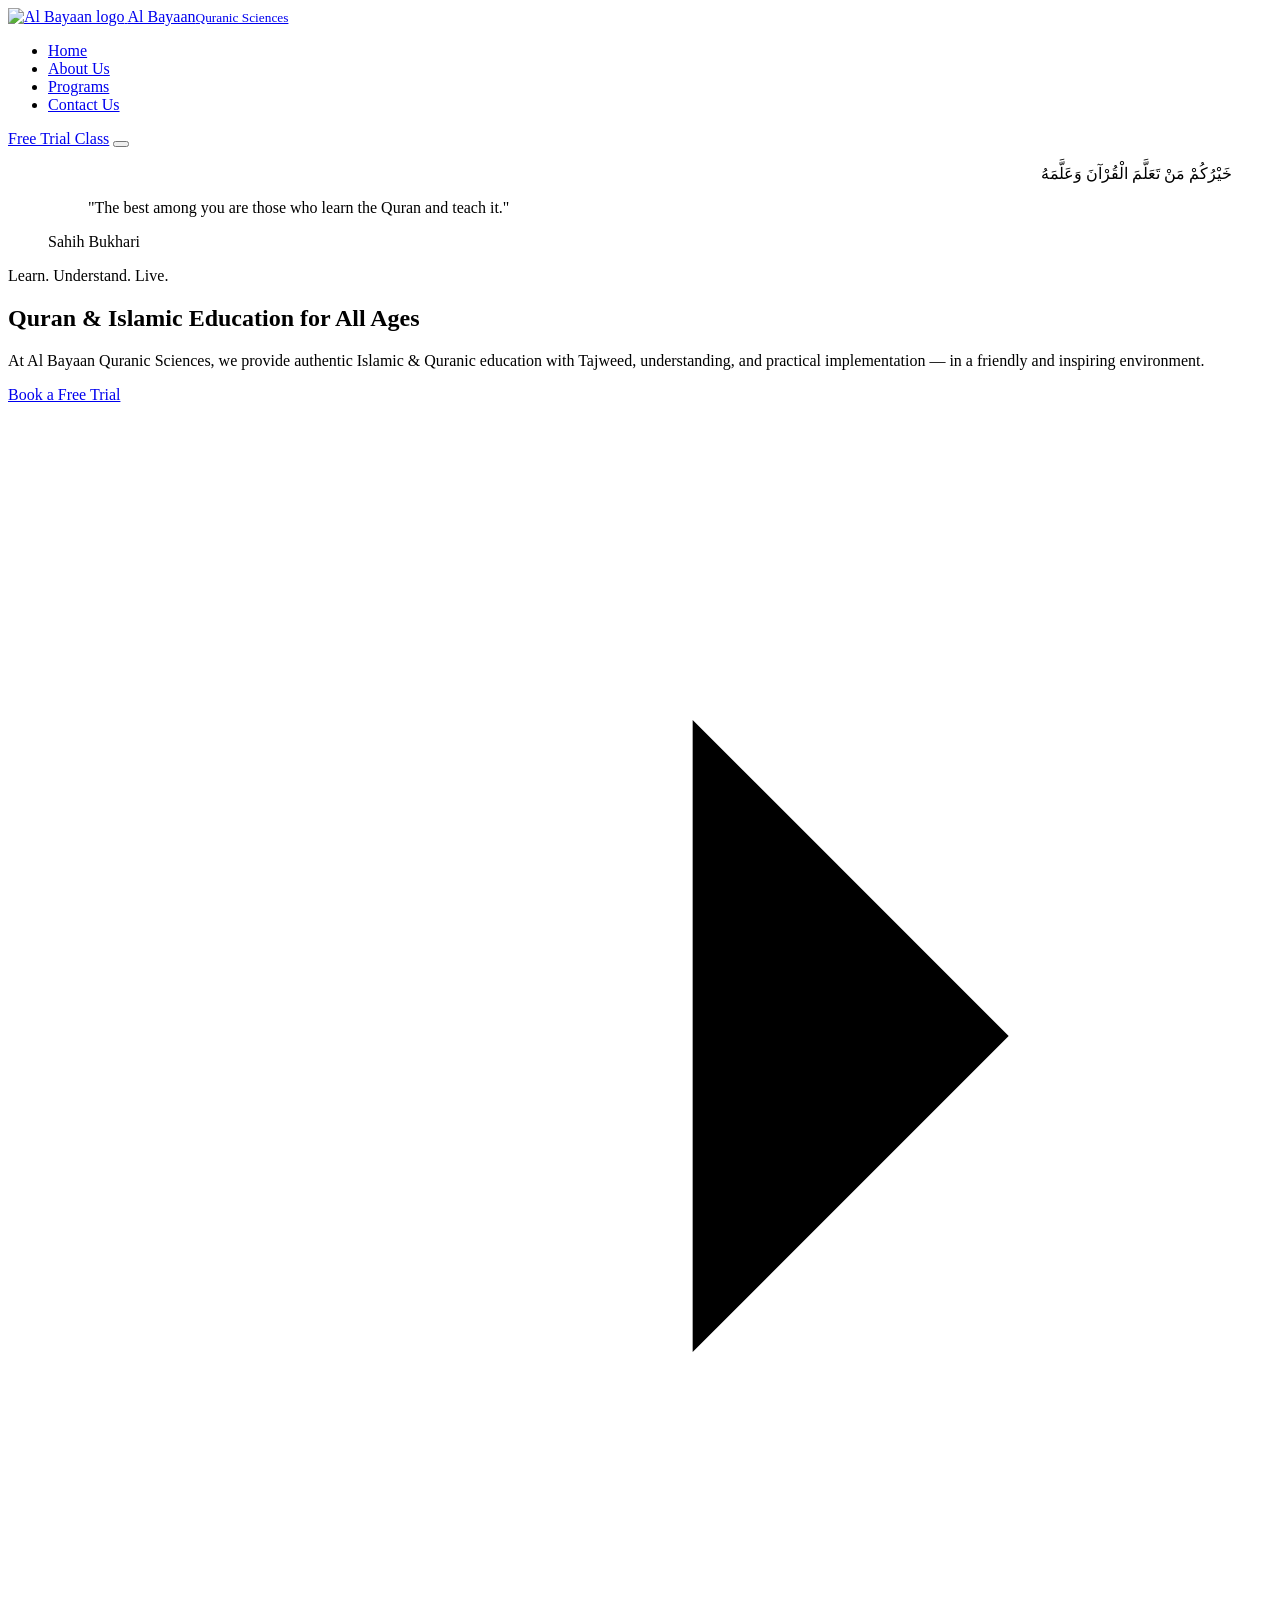
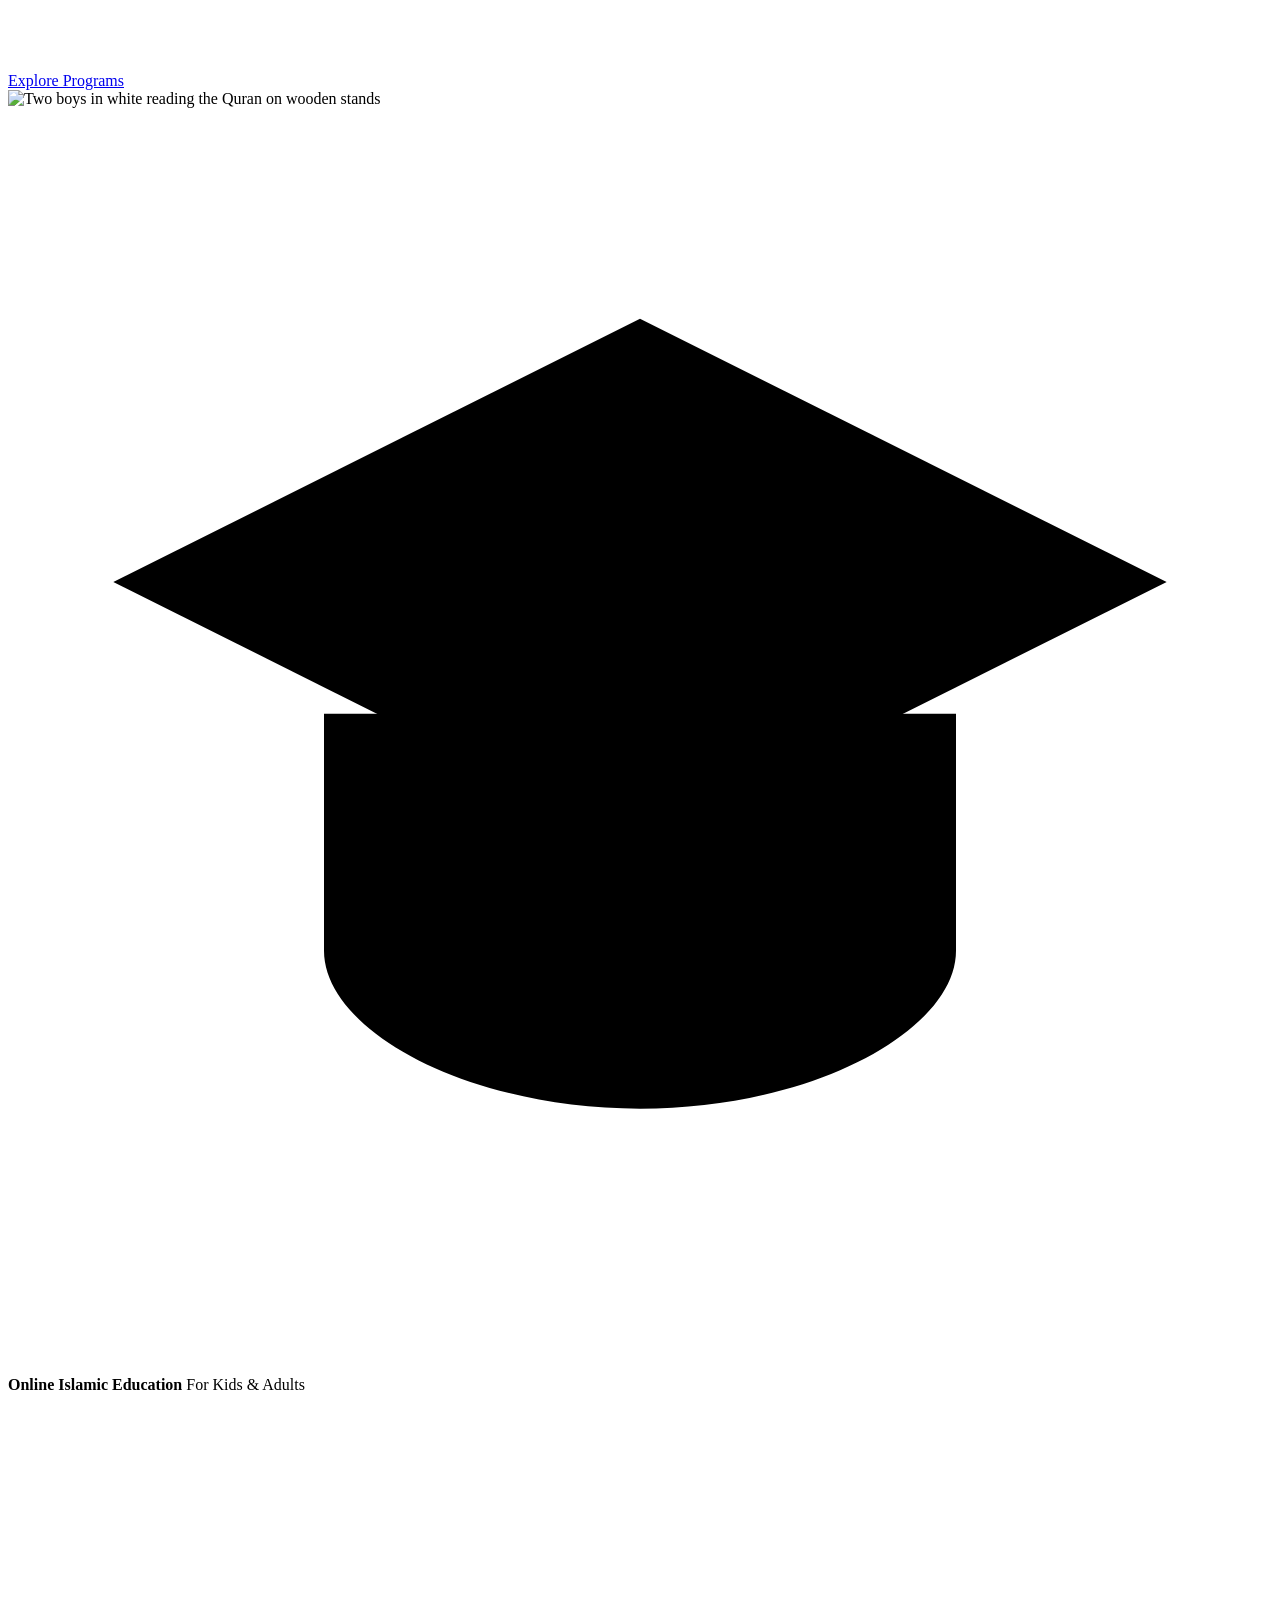
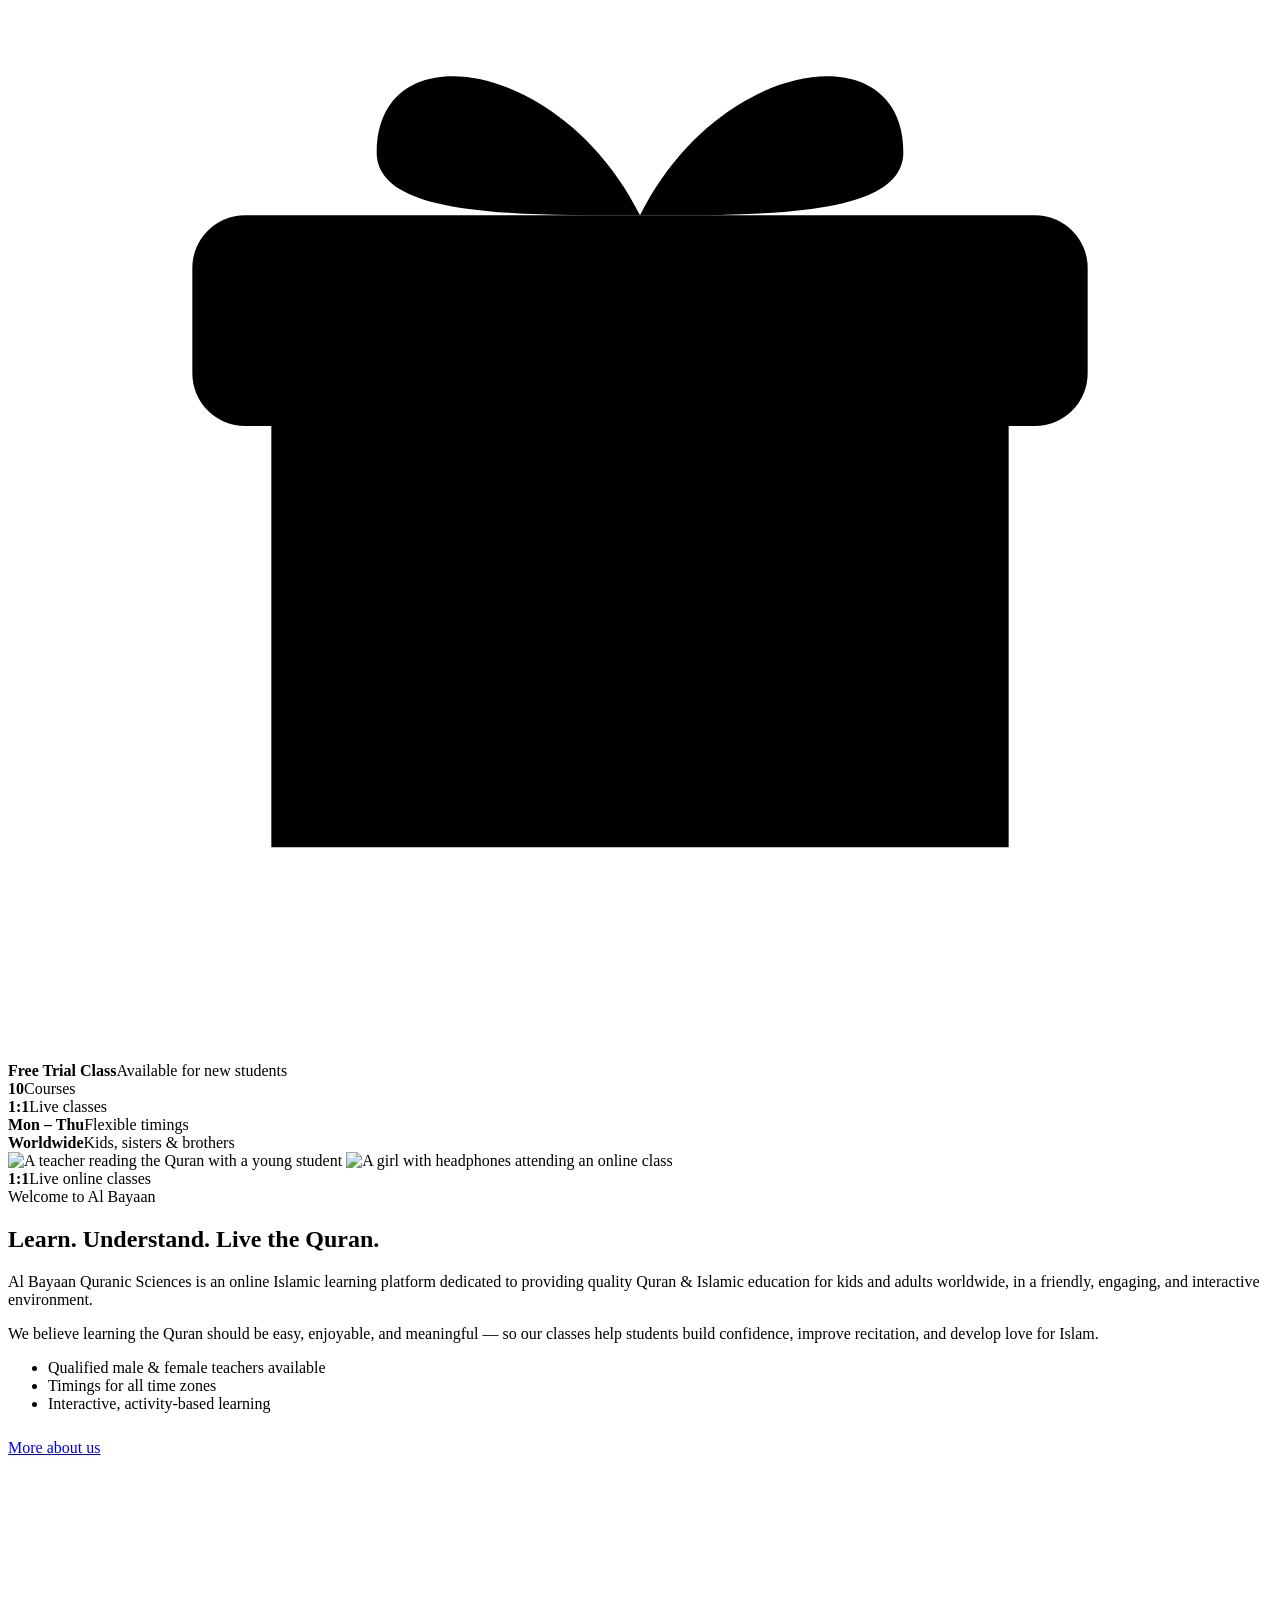
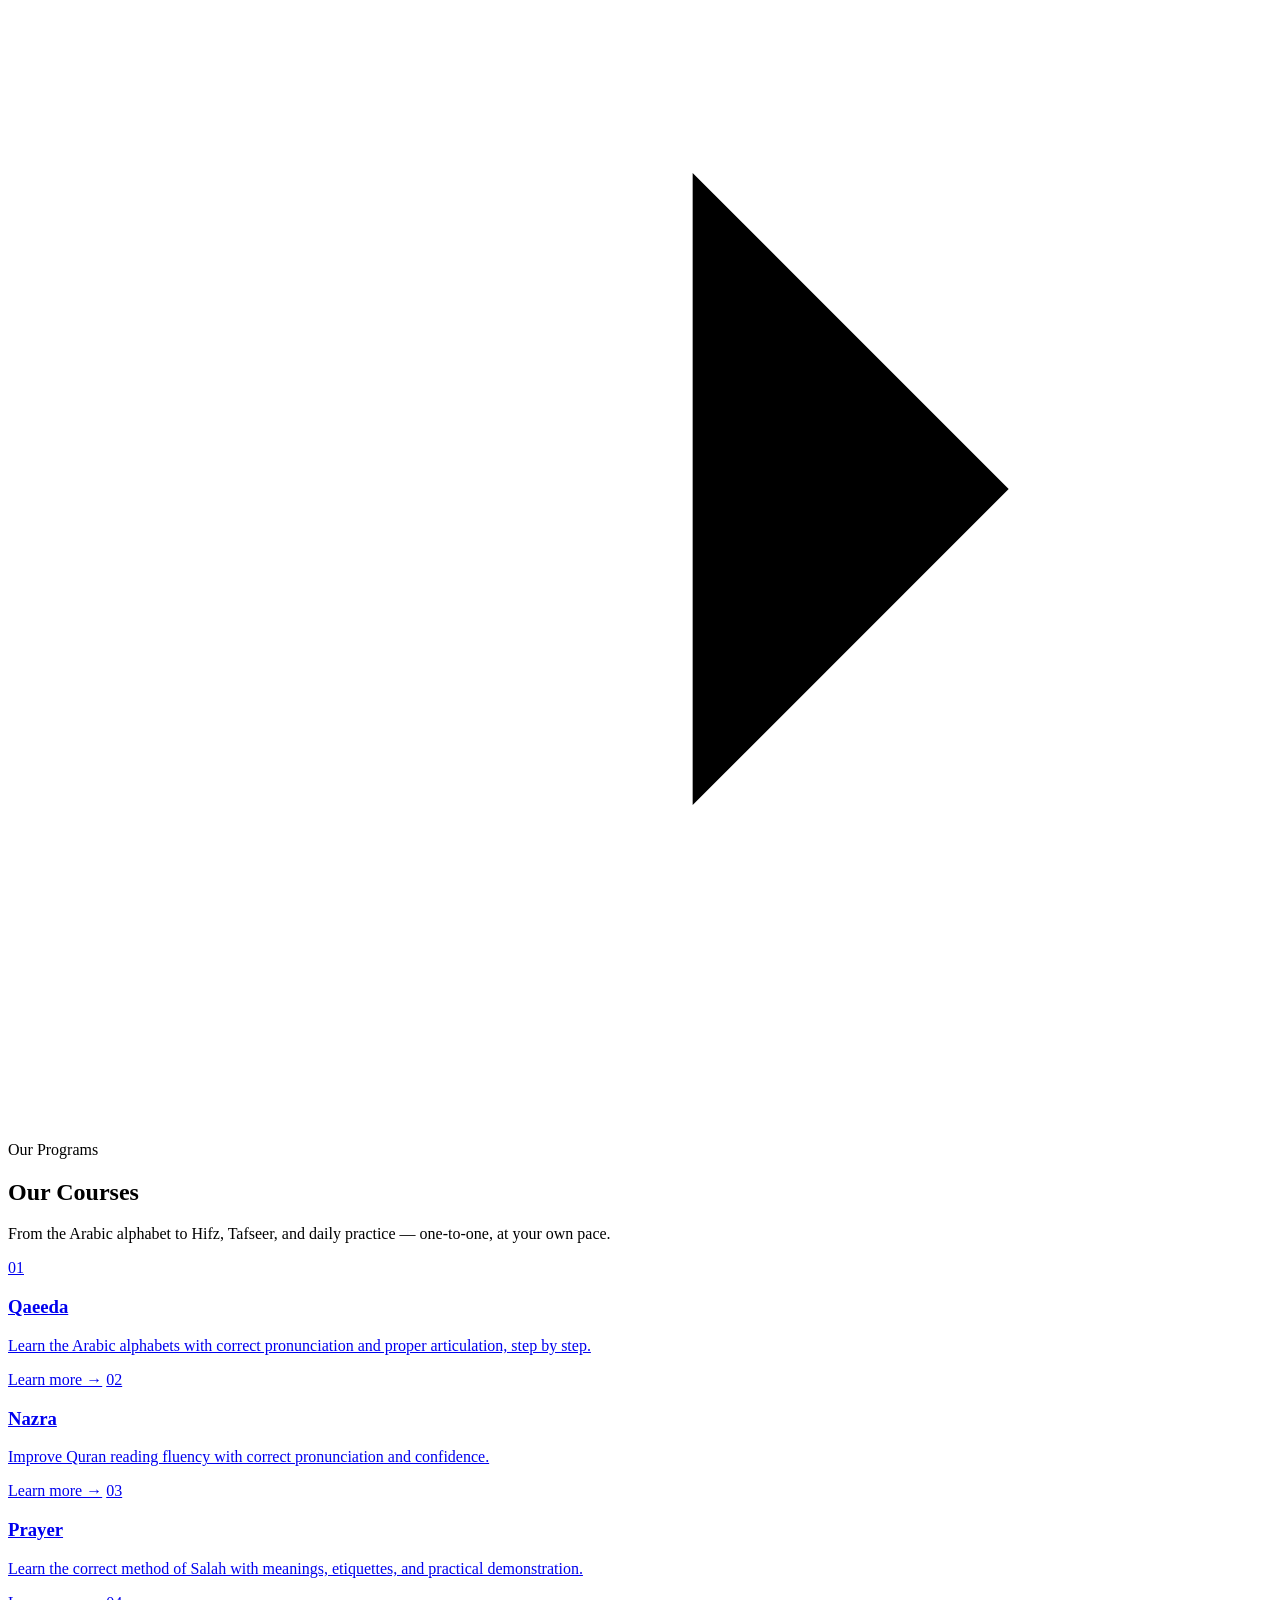
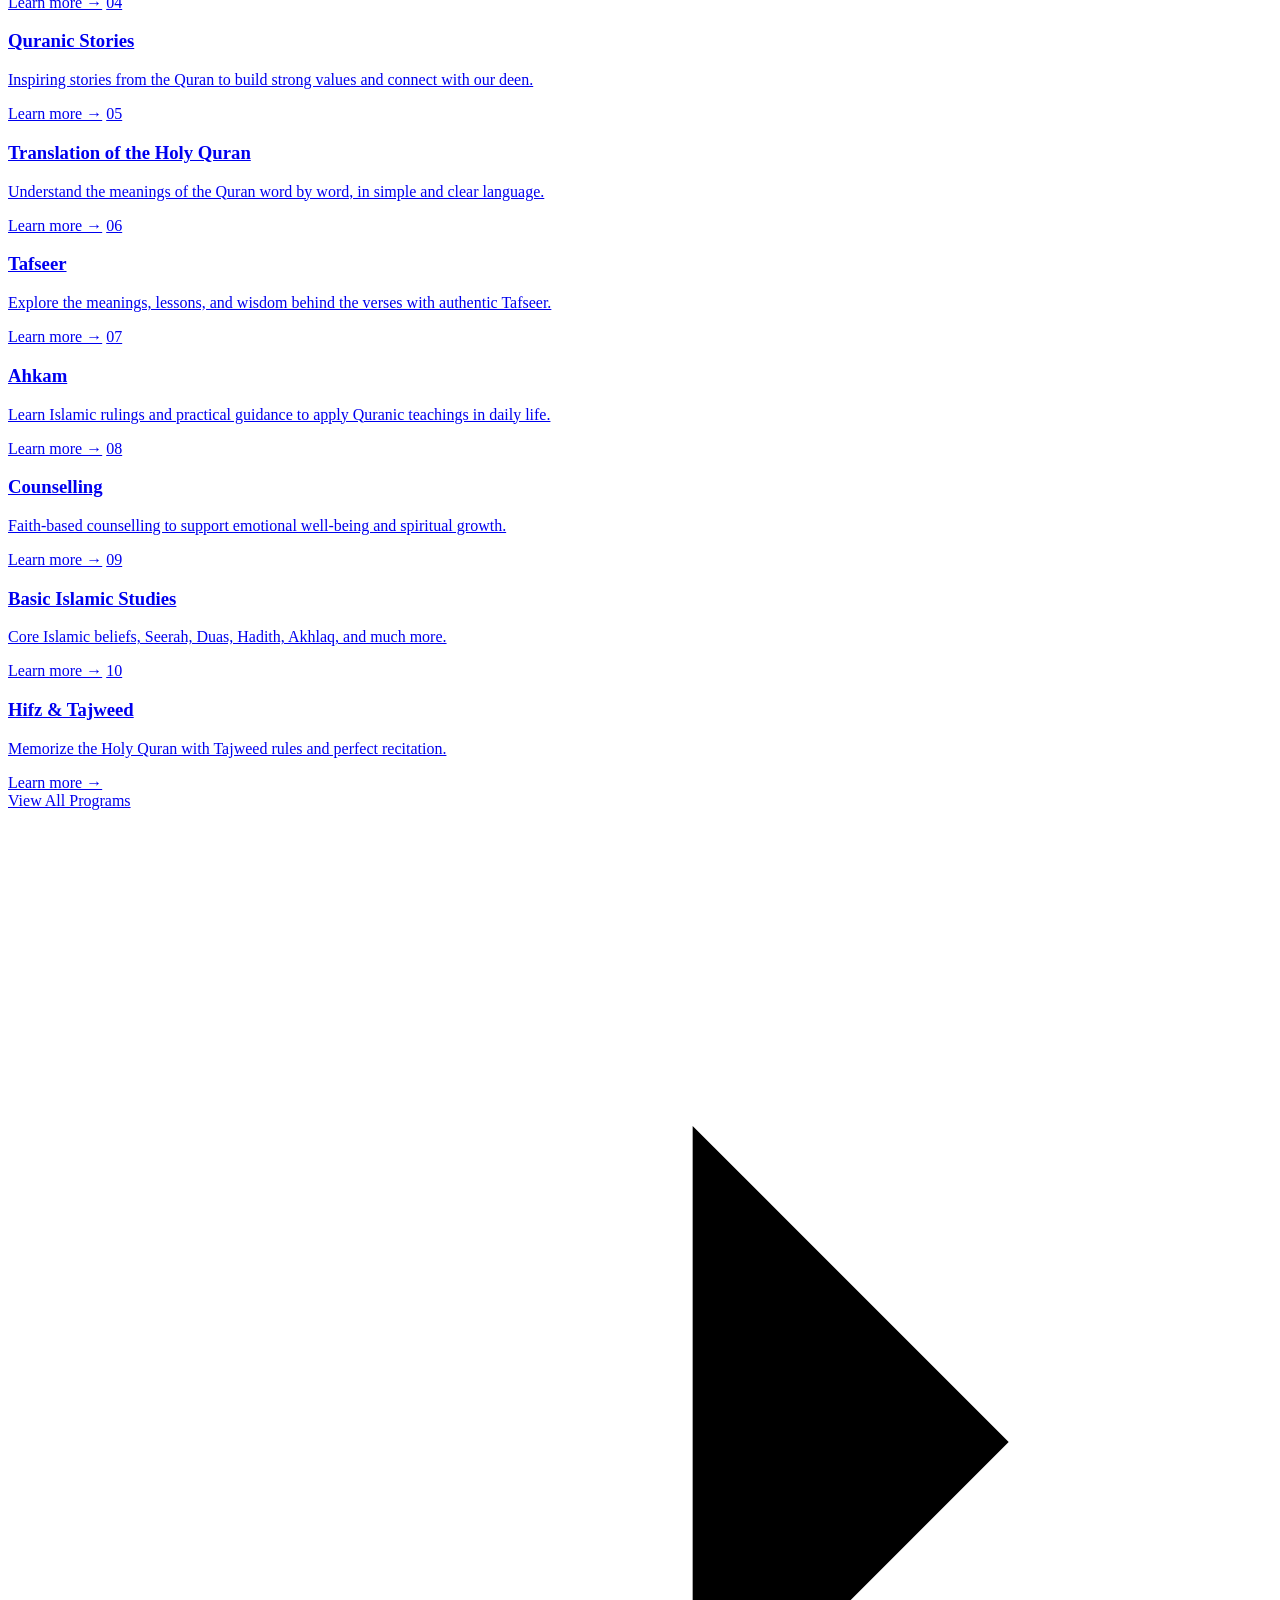
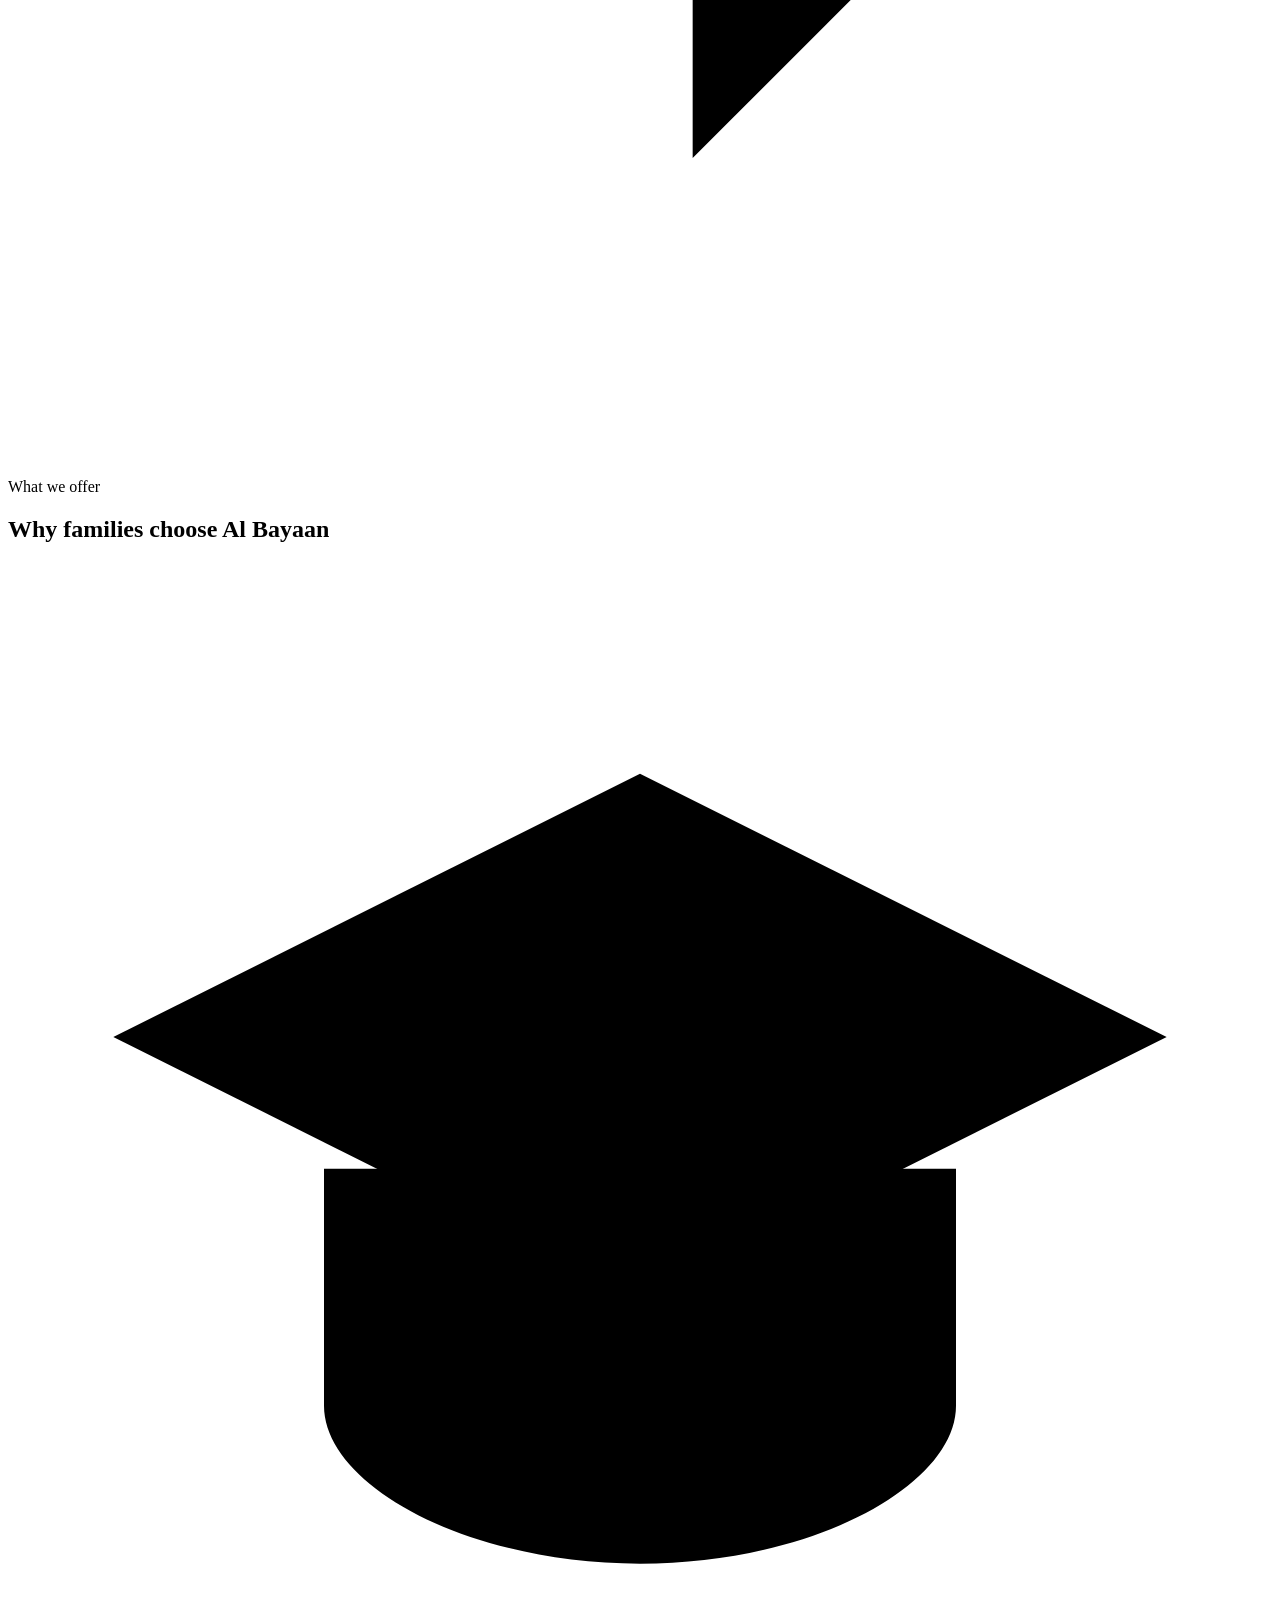
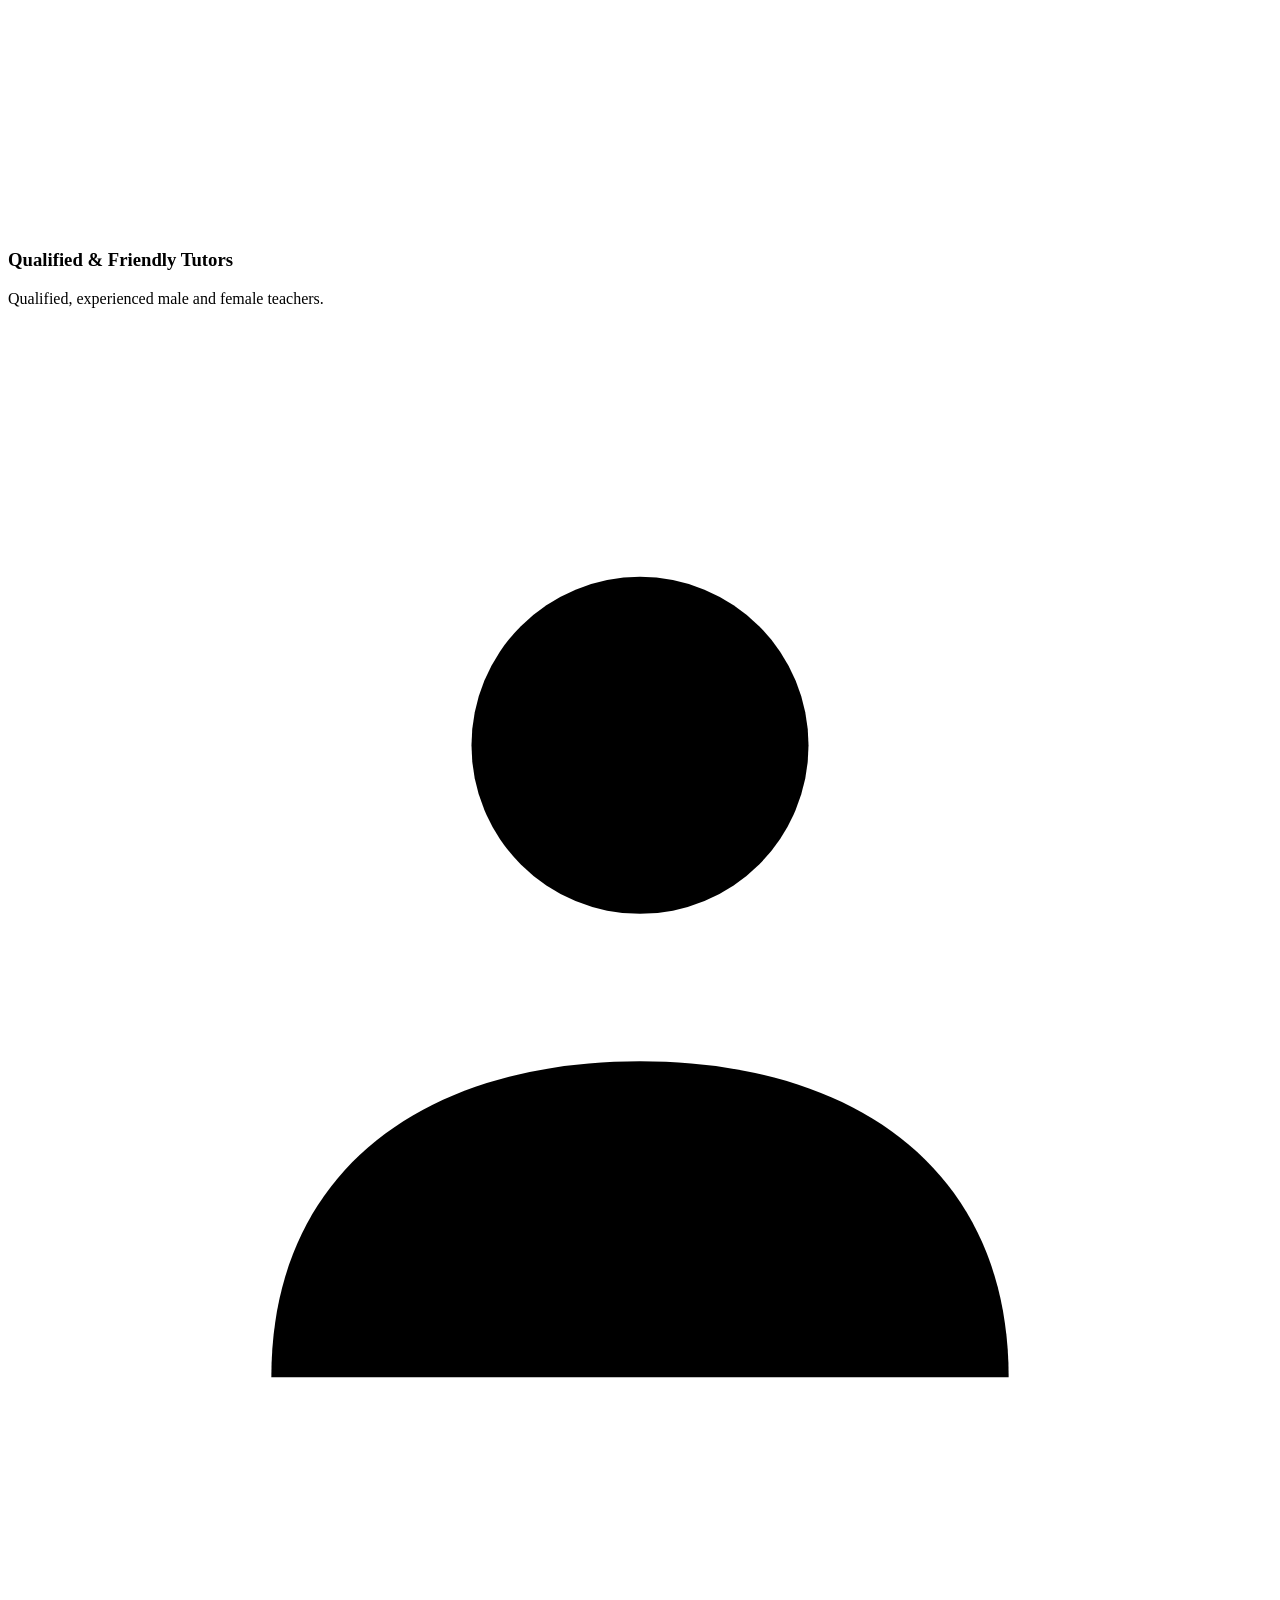
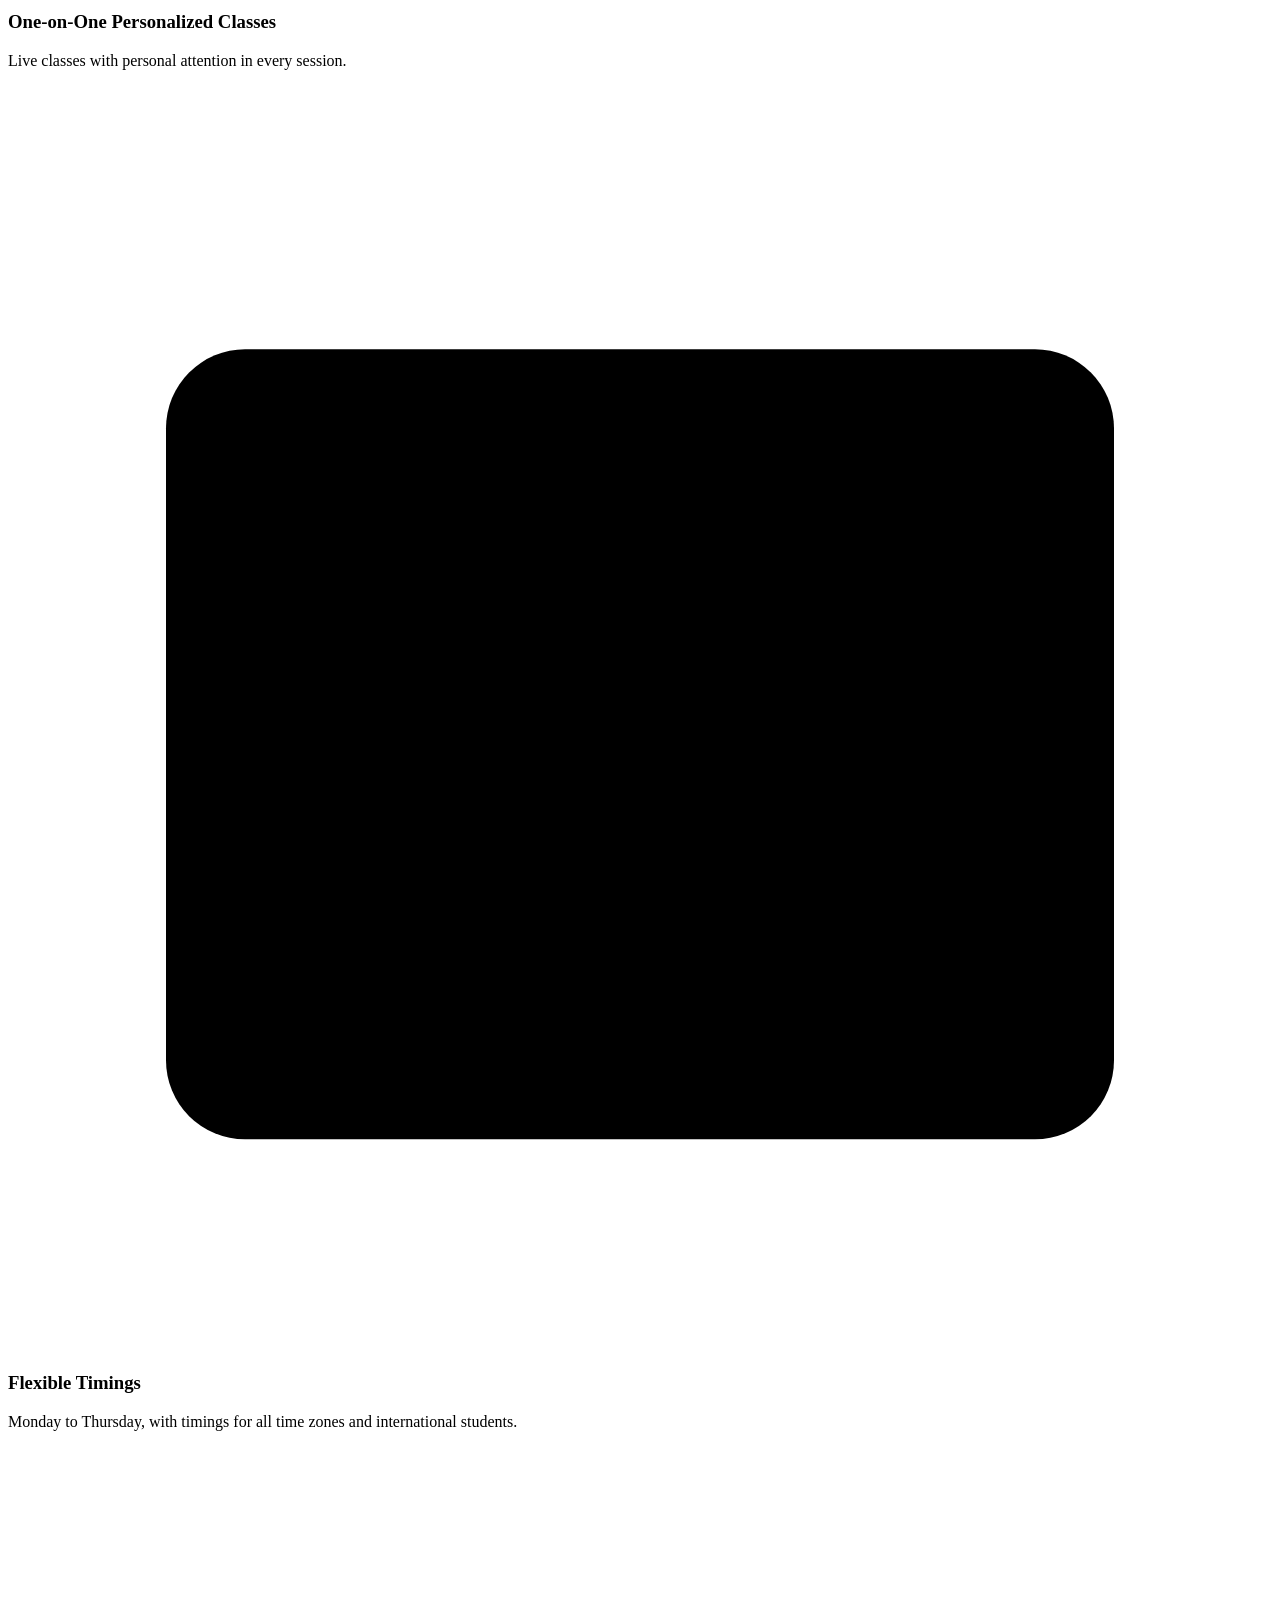
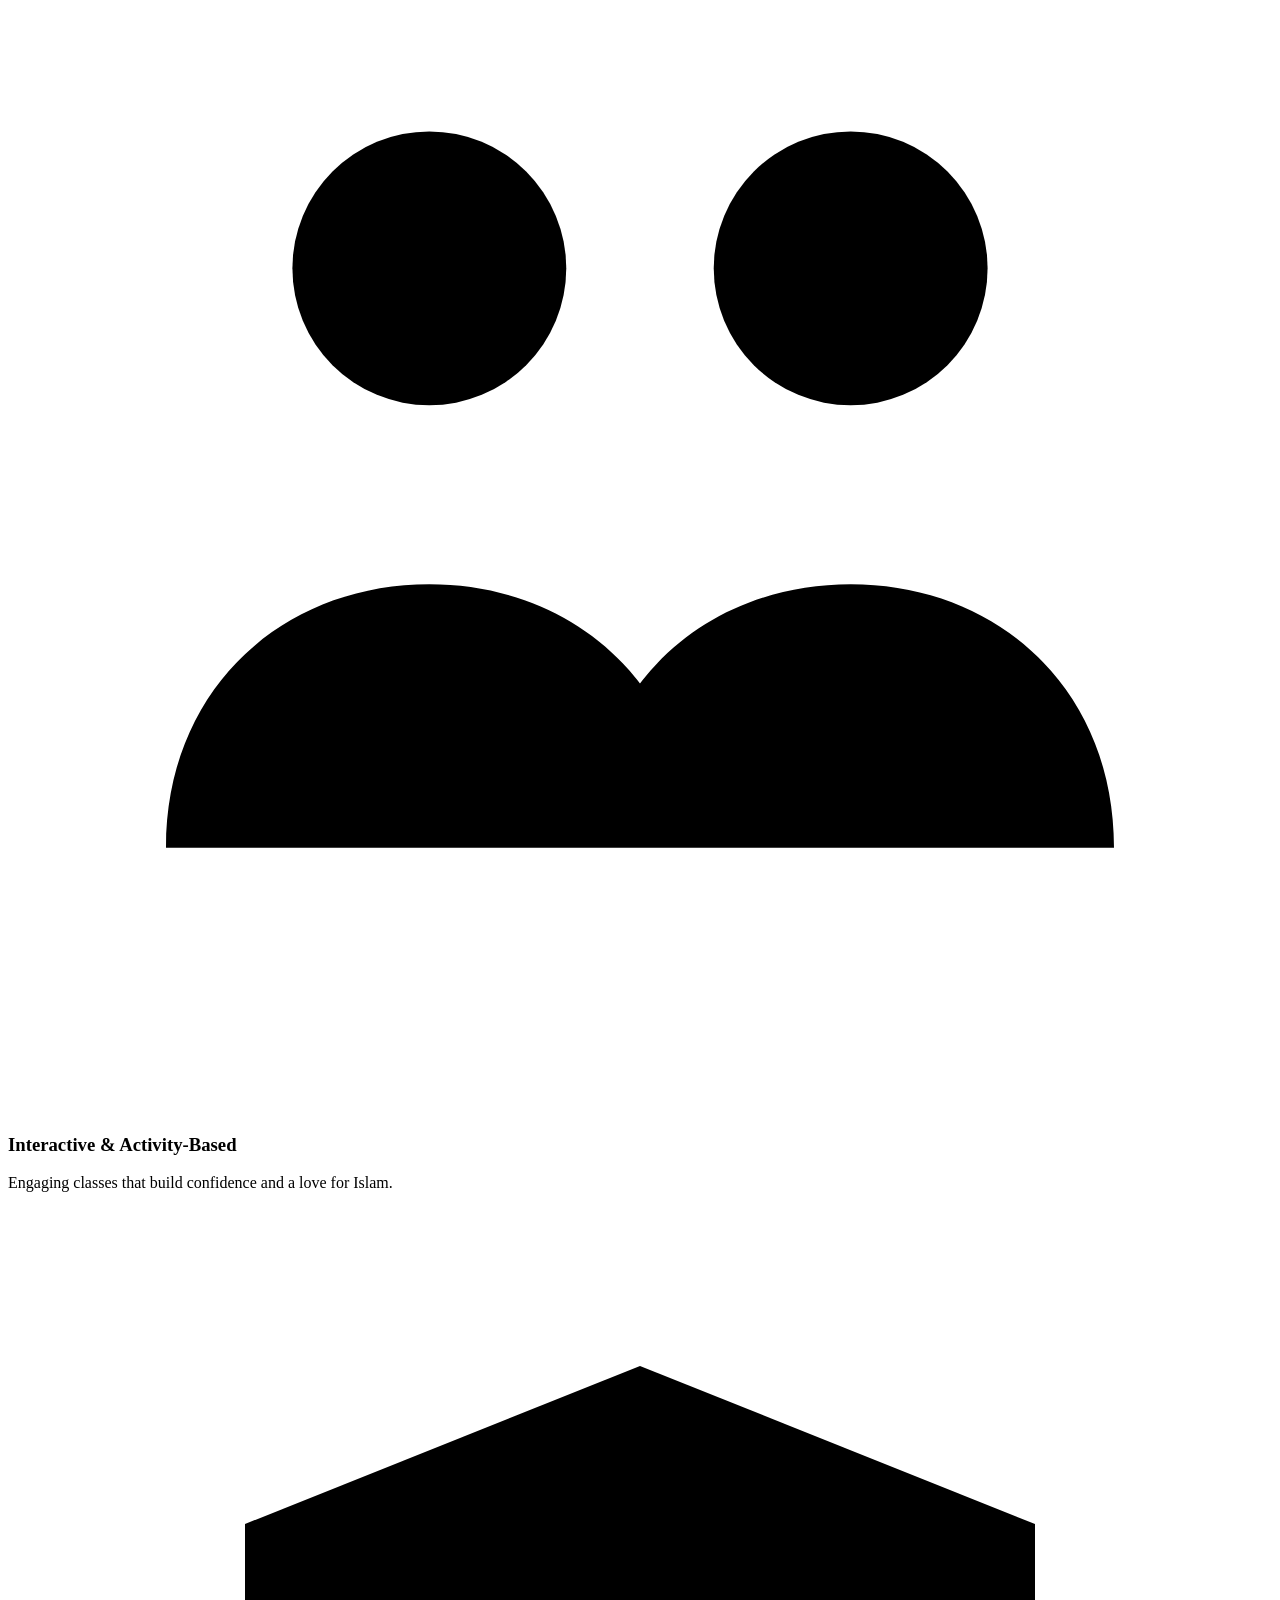
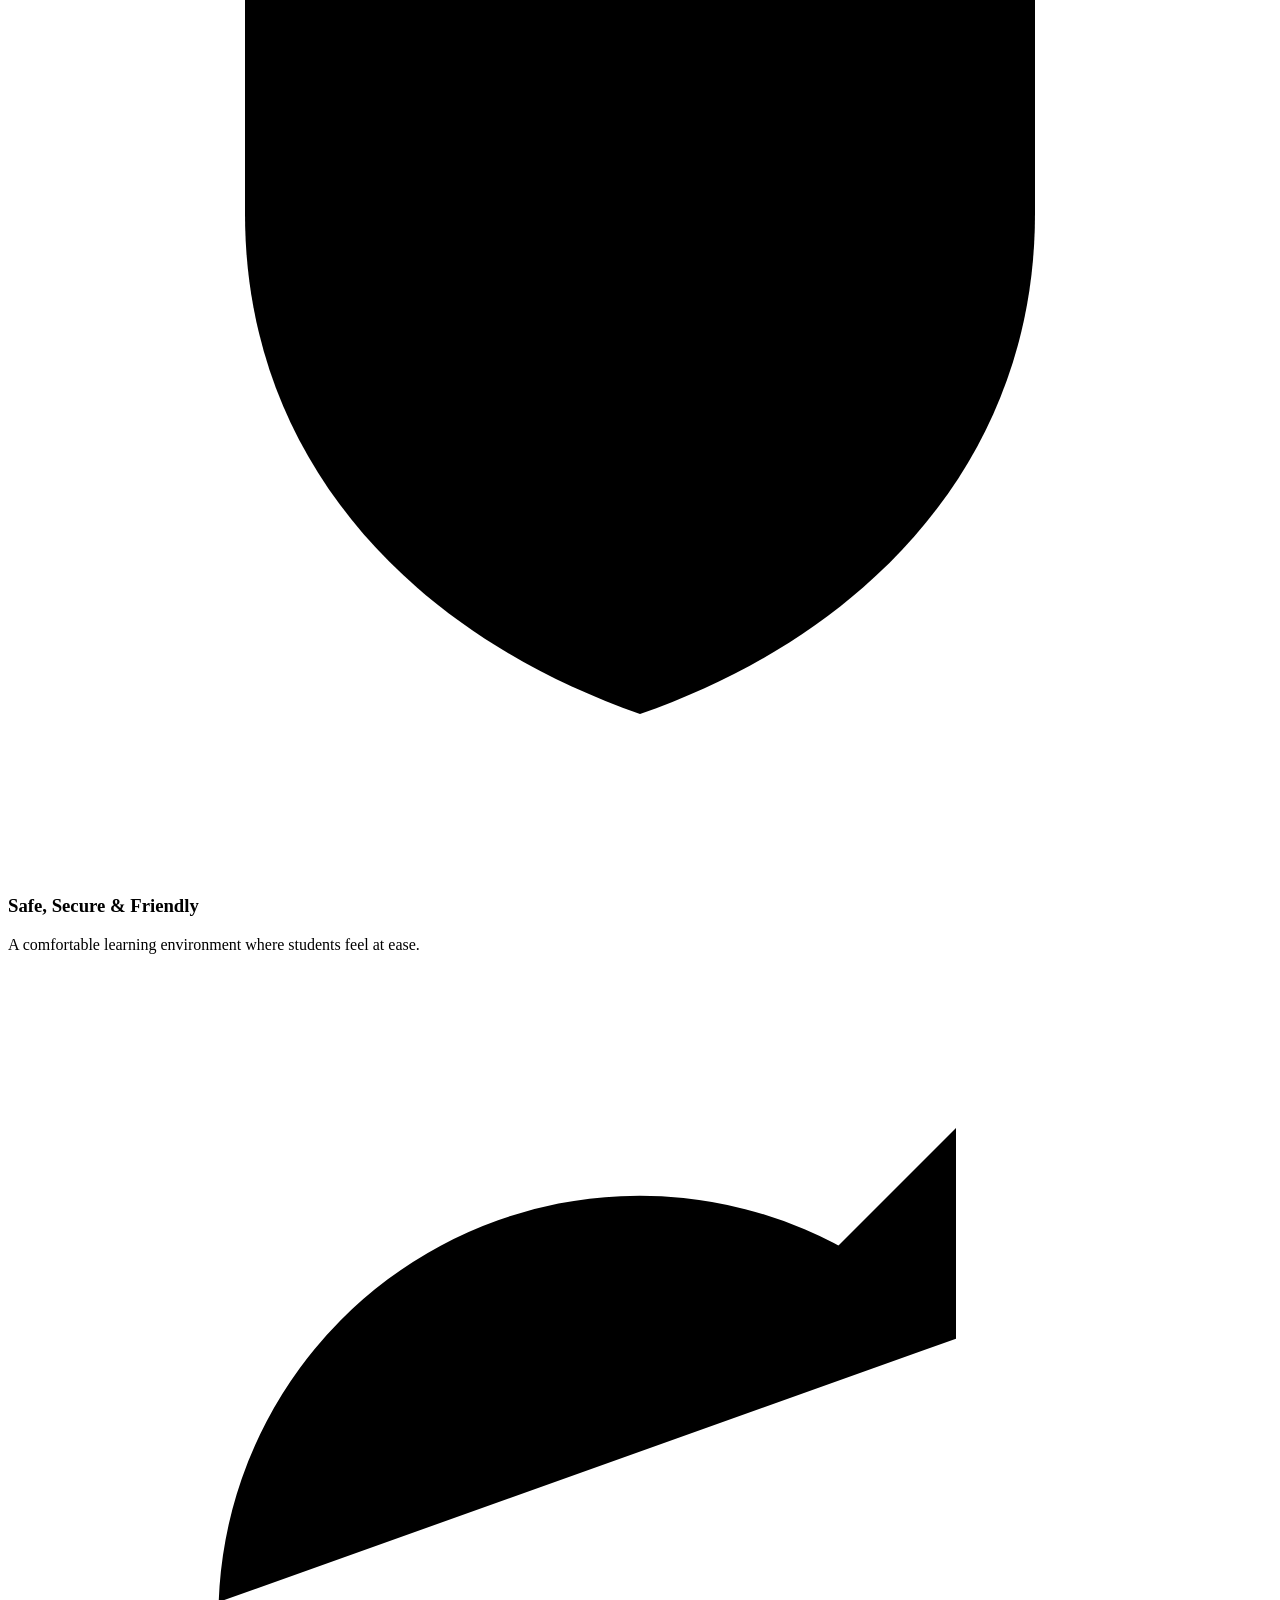
==== index.html @ a941640b "Add files via upload" ====
<!DOCTYPE html>
<html lang="en">
<head>
<meta charset="UTF-8">
<meta name="viewport" content="width=device-width, initial-scale=1, viewport-fit=cover">
<title>Al Bayaan Quranic Sciences — Learn. Understand. Live the Quran.</title>
<meta name="theme-color" content="#1a1d68">
<link rel="icon" type="image/png" href="assets/logo-mark.png">
<link rel="preconnect" href="https://fonts.googleapis.com">
<link rel="preconnect" href="https://fonts.gstatic.com" crossorigin>
<link href="https://fonts.googleapis.com/css2?family=Playfair+Display:ital,wght@0,600;0,700;1,500&family=Poppins:wght@400;500;600;700&family=Scheherazade+New:wght@500;700&display=swap" rel="stylesheet">
<link rel="stylesheet" href="css/style.css">
<script>document.documentElement.className='js';</script>
</head>
<body>

<header>
  <nav class="wrap" aria-label="Main">
    <a class="brand" href="index.html">
      <img src="assets/logo-mark.png" alt="Al Bayaan logo" width="56" height="46">
      <span class="brand-name">Al Bayaan<small>Quranic Sciences</small></span>
    </a>
    <ul class="nav-links">
      <li><a href="index.html" aria-current="page">Home</a></li>
      <li><a href="about.html">About Us</a></li>
      <li><a href="programs.html">Programs</a></li>
      <li><a href="contact.html">Contact Us</a></li>
    </ul>
    <a class="nav-cta" href="contact.html">Free Trial Class</a>
    <button class="menu-btn" id="menuBtn" aria-label="Open menu" aria-expanded="false" aria-controls="mobileMenu"><span></span><span></span><span></span></button>
  </nav>
  <ul class="mobile-menu" id="mobileMenu" hidden>
    <li><a href="index.html" aria-current="page">Home</a></li>
    <li><a href="about.html">About Us</a></li>
    <li><a href="programs.html">Programs</a></li>
    <li><a href="contact.html">Contact Us</a></li>
    <li><a href="contact.html">Free Trial Class</a></li>
  </ul>
</header>

<main>

<!-- ===== HERO ===== -->
<section class="hero">
  <div class="page-hero-bg" style="background-image:url('assets/img/mosque.jpg')"></div>
  <div class="wrap hero-grid">
    <div class="hero-copy">
      <figure class="hero-hadith">
        <p class="ar" lang="ar" dir="rtl">خَيْرُكُمْ مَنْ تَعَلَّمَ الْقُرْآنَ وَعَلَّمَهُ</p>
        <blockquote>"The best among you are those who learn the Quran and teach it."</blockquote>
        <figcaption>Sahih Bukhari</figcaption>
      </figure>
      <div class="eyebrow">Learn. Understand. Live.</div>
      <h1>Quran &amp; Islamic Education for All Ages</h1>
      <p class="lede">At Al Bayaan Quranic Sciences, we provide authentic Islamic &amp; Quranic education with Tajweed, understanding, and practical implementation — in a friendly and inspiring environment.</p>
      <div class="btn-row">
        <a class="btn btn-white" href="contact.html">Book a Free Trial <svg viewBox="0 0 24 24" aria-hidden="true"><path d="M5 12h14M13 6l6 6-6 6"/></svg></a>
        <a class="btn btn-ghost-light" href="programs.html">Explore Programs</a>
      </div>
    </div>
    <div class="hero-art">
      <div class="hero-photo">
        <img src="assets/img/kids-quran.jpg" alt="Two boys in white reading the Quran on wooden stands">
      </div>
      <div class="ribbon">
        <svg viewBox="0 0 24 24" aria-hidden="true"><path class="fill" d="M2 9l10-5 10 5-10 5L2 9z"/><path d="M6 11.5V16c0 1.5 2.7 3 6 3s6-1.5 6-3v-4.5M21 9.5V15"/></svg>
        <b>Online Islamic Education</b>
        <span>For Kids &amp; Adults</span>
      </div>
      <div class="float-card">
        <span class="icon"><svg viewBox="0 0 24 24" aria-hidden="true"><rect x="3.5" y="8" width="17" height="4" rx="1"/><path d="M5 12v8h14v-8M12 8v12M12 8c-1.5-3-5-3.5-5-1.2C7 8 9.5 8 12 8zM12 8c1.5-3 5-3.5 5-1.2C17 8 14.5 8 12 8z"/></svg></span>
        <div><b>Free Trial Class</b><span>Available for new students</span></div>
      </div>
    </div>
  </div>
  <div class="wrap">
    <div class="stat-strip reveal">
      <div class="stat"><b data-count="10">10</b><span>Courses</span></div>
      <div class="stat"><b>1:1</b><span>Live classes</span></div>
      <div class="stat"><b>Mon – Thu</b><span>Flexible timings</span></div>
      <div class="stat"><b>Worldwide</b><span>Kids, sisters &amp; brothers</span></div>
    </div>
  </div>
</section>

<!-- ===== ABOUT PREVIEW ===== -->
<section>
  <div class="wrap split">
    <div class="collage reveal from-left">
      <img class="main" src="assets/img/teacher-student.jpg" alt="A teacher reading the Quran with a young student">
      <img class="inset" src="assets/img/online-class.jpg" alt="A girl with headphones attending an online class">
      <div class="badge"><b>1:1</b><span>Live online classes</span></div>
    </div>
    <div class="prose reveal from-right">
      <div class="eyebrow">Welcome to Al Bayaan</div>
      <h2 class="title">Learn. Understand. Live the Quran.</h2>
      <p>Al Bayaan Quranic Sciences is an online Islamic learning platform dedicated to providing quality Quran &amp; Islamic education for kids and adults worldwide, in a friendly, engaging, and interactive environment.</p>
      <p>We believe learning the Quran should be easy, enjoyable, and meaningful — so our classes help students build confidence, improve recitation, and develop love for Islam.</p>
      <ul class="ticks">
        <li>Qualified male &amp; female teachers available</li>
        <li>Timings for all time zones</li>
        <li>Interactive, activity-based learning</li>
      </ul>
      <p style="margin-top:26px;"><a class="link-arrow" href="about.html">More about us <svg viewBox="0 0 24 24" aria-hidden="true"><path d="M5 12h14M13 6l6 6-6 6"/></svg></a></p>
    </div>
  </div>
</section>

<!-- ===== PROGRAMS PREVIEW ===== -->
<section class="tinted">
  <div class="wrap">
    <div class="section-head center reveal">
      <div class="eyebrow">Our Programs</div>
      <h2>Our Courses</h2>
      <p>From the Arabic alphabet to Hifz, Tafseer, and daily practice — one-to-one, at your own pace.</p>
    </div>
    <div class="courses-grid">
      <a class="course reveal" href="programs.html#qaeeda"><span class="num">01</span><h3>Qaeeda</h3><p>Learn the Arabic alphabets with correct pronunciation and proper articulation, step by step.</p><span class="more">Learn more →</span></a>
      <a class="course reveal" style="--d:.05s" href="programs.html#nazra"><span class="num">02</span><h3>Nazra</h3><p>Improve Quran reading fluency with correct pronunciation and confidence.</p><span class="more">Learn more →</span></a>
      <a class="course reveal" style="--d:.1s" href="programs.html#prayer"><span class="num">03</span><h3>Prayer</h3><p>Learn the correct method of Salah with meanings, etiquettes, and practical demonstration.</p><span class="more">Learn more →</span></a>
      <a class="course reveal" style="--d:.15s" href="programs.html#stories"><span class="num">04</span><h3>Quranic Stories</h3><p>Inspiring stories from the Quran to build strong values and connect with our deen.</p><span class="more">Learn more →</span></a>
      <a class="course reveal" style="--d:.2s" href="programs.html#translation"><span class="num">05</span><h3>Translation of the Holy Quran</h3><p>Understand the meanings of the Quran word by word, in simple and clear language.</p><span class="more">Learn more →</span></a>
      <a class="course reveal" href="programs.html#tafseer"><span class="num">06</span><h3>Tafseer</h3><p>Explore the meanings, lessons, and wisdom behind the verses with authentic Tafseer.</p><span class="more">Learn more →</span></a>
      <a class="course reveal" style="--d:.05s" href="programs.html#ahkam"><span class="num">07</span><h3>Ahkam</h3><p>Learn Islamic rulings and practical guidance to apply Quranic teachings in daily life.</p><span class="more">Learn more →</span></a>
      <a class="course reveal" style="--d:.1s" href="programs.html#counselling"><span class="num">08</span><h3>Counselling</h3><p>Faith-based counselling to support emotional well-being and spiritual growth.</p><span class="more">Learn more →</span></a>
      <a class="course reveal" style="--d:.15s" href="programs.html#islamic-studies"><span class="num">09</span><h3>Basic Islamic Studies</h3><p>Core Islamic beliefs, Seerah, Duas, Hadith, Akhlaq, and much more.</p><span class="more">Learn more →</span></a>
      <a class="course reveal" style="--d:.2s" href="programs.html#hifz"><span class="num">10</span><h3>Hifz &amp; Tajweed</h3><p>Memorize the Holy Quran with Tajweed rules and perfect recitation.</p><span class="more">Learn more →</span></a>
    </div>
    <div class="section-foot reveal"><a class="btn btn-primary" href="programs.html">View All Programs <svg viewBox="0 0 24 24" aria-hidden="true"><path d="M5 12h14M13 6l6 6-6 6"/></svg></a></div>
  </div>
</section>

<!-- ===== WHY US ===== -->
<section>
  <div class="wrap">
    <div class="section-head center reveal">
      <div class="eyebrow">What we offer</div>
      <h2>Why families choose Al Bayaan</h2>
    </div>
    <div class="features-grid">
      <div class="feature reveal">
        <span class="icon"><svg viewBox="0 0 24 24" aria-hidden="true"><path d="M2 9l10-5 10 5-10 5L2 9z"/><path d="M6 11.5V16c0 1.5 2.7 3 6 3s6-1.5 6-3v-4.5M21 9.5V15"/></svg></span>
        <h3>Qualified &amp; Friendly Tutors</h3>
        <p>Qualified, experienced male and female teachers.</p>
      </div>
      <div class="feature reveal" style="--d:.08s">
        <span class="icon"><svg viewBox="0 0 24 24" aria-hidden="true"><circle cx="12" cy="8" r="3.2"/><path d="M5 20c0-4 3-6 7-6s7 2 7 6"/></svg></span>
        <h3>One-on-One Personalized Classes</h3>
        <p>Live classes with personal attention in every session.</p>
      </div>
      <div class="feature reveal" style="--d:.16s">
        <span class="icon"><svg viewBox="0 0 24 24" aria-hidden="true"><rect x="3" y="5" width="18" height="15" rx="1.5"/><path d="M3 9.5h18M8 3v4M16 3v4M12 12.5v3l2 1.2"/></svg></span>
        <h3>Flexible Timings</h3>
        <p>Monday to Thursday, with timings for all time zones and international students.</p>
      </div>
      <div class="feature reveal" style="--d:.24s">
        <span class="icon"><svg viewBox="0 0 24 24" aria-hidden="true"><circle cx="8" cy="8" r="2.6"/><circle cx="16" cy="8" r="2.6"/><path d="M3 19c0-3 2.2-5 5-5s5 2 5 5M11 19c0-3 2.2-5 5-5s5 2 5 5"/></svg></span>
        <h3>Interactive &amp; Activity-Based</h3>
        <p>Engaging classes that build confidence and a love for Islam.</p>
      </div>
      <div class="feature reveal">
        <span class="icon"><svg viewBox="0 0 24 24" aria-hidden="true"><path d="M12 3l7.5 3v5.5c0 4.7-3.2 8-7.5 9.5-4.3-1.5-7.5-4.8-7.5-9.5V6L12 3z"/><path d="M8.5 12l2.5 2.5 4.5-5"/></svg></span>
        <h3>Safe, Secure &amp; Friendly</h3>
        <p>A comfortable learning environment where students feel at ease.</p>
      </div>
      <div class="feature reveal" style="--d:.08s">
        <span class="icon"><svg viewBox="0 0 24 24" aria-hidden="true"><path d="M4 12a8 8 0 0114-5M20 12a8 8 0 01-14 5"/><path d="M18 3v4h-4M6 21v-4h4"/></svg></span>
        <h3>Regular Practice &amp; Revision</h3>
        <p>Steady progress through consistent practice and revision.</p>
      </div>
      <div class="feature reveal" style="--d:.16s">
        <span class="icon"><svg viewBox="0 0 24 24" aria-hidden="true"><circle cx="12" cy="12" r="8.5"/><path d="M3.5 12h17M12 3.5c2.5 2.5 3.8 5.5 3.8 8.5s-1.3 6-3.8 8.5c-2.5-2.5-3.8-5.5-3.8-8.5S9.5 6 12 3.5z"/></svg></span>
        <h3>Learn from Anywhere</h3>
        <p>Students from worldwide, learning from the comfort of home.</p>
      </div>
      <div class="feature reveal" style="--d:.24s">
        <span class="icon"><svg viewBox="0 0 24 24" aria-hidden="true"><rect x="3.5" y="8" width="17" height="4" rx="1"/><path d="M5 12v8h14v-8M12 8v12M12 8c-1.5-3-5-3.5-5-1.2C7 8 9.5 8 12 8zM12 8c1.5-3 5-3.5 5-1.2C17 8 14.5 8 12 8z"/></svg></span>
        <h3>Free Trial Classes</h3>
        <p>Book a free trial class and experience our teaching first.</p>
      </div>
    </div>
  </div>
</section>

<!-- ===== HOW IT WORKS ===== -->
<section class="tinted">
  <div class="wrap">
    <div class="section-head center reveal">
      <div class="eyebrow">Getting started</div>
      <h2>How to enroll</h2>
    </div>
    <div class="steps">
      <div class="step reveal"><span class="dot">1</span><h3>Contact us</h3><p>Message us on WhatsApp, or DM us on Instagram or Facebook.</p></div>
      <div class="step reveal" style="--d:.1s"><span class="dot">2</span><h3>Free trial class</h3><p>Attend a free trial class and meet your teacher.</p></div>
      <div class="step reveal" style="--d:.2s"><span class="dot">3</span><h3>Choose course &amp; timing</h3><p>Pick your course and a time that suits your time zone.</p></div>
      <div class="step reveal" style="--d:.3s"><span class="dot">4</span><h3>Start learning</h3><p>Begin your one-to-one classes from the comfort of home.</p></div>
    </div>
  </div>
</section>

<!-- ===== REVIEWS ===== -->
<section id="reviews">
  <div class="wrap">
    <div class="section-head center reveal">
      <div class="eyebrow">Kind words</div>
      <h2>What our students and parents say</h2>
    </div>
    <div class="reviews-grid">
      <!-- Copy one <figure> block per review -->
      <figure class="review reveal">
        <blockquote>My daughter has completed her Quran reading journey with Al Bayaan Quranic Sciences, and we are truly grateful for the teachers' dedication and patience. My two daughters are also learning Quran with the academy, and we have been very happy with their progress. The teachers are caring, punctual, and make learning easy for the children. May Allah reward them for their efforts.</blockquote>
        <figcaption>Parent from America<span>Quran Completion · United States</span></figcaption>
      </figure>
      <figure class="review reveal" style="--d:.1s">
        <blockquote>My child started learning Basic Qaida with Al Bayaan Quranic Sciences, and we have seen a lovely improvement in her reading and pronunciation. The teacher explains everything patiently and makes sure the basics are clear before moving forward. We are very satisfied with her learning experience.</blockquote>
        <figcaption>Parent from Canada<span>Basic Qaida · Canada</span></figcaption>
      </figure>
      <figure class="review reveal" style="--d:.2s">
        <blockquote>We wanted our child not only to read the Quran but also to understand its meaning. Alhamdulillah, the Quran with Translation classes have been a wonderful experience for us. The lessons are explained clearly, and my child is becoming more interested in understanding the Quran. We are very thankful to the teacher for her effort and guidance.</blockquote>
        <figcaption>Parent from the UK<span>Quran with Translation · United Kingdom</span></figcaption>
      </figure>
      <figure class="review reveal">
        <blockquote>I really enjoy learning Quran with translation at Al Bayaan Quranic Sciences. My teacher explains the meaning of the verses in a very easy way, which helps me understand what I am reading. I have learned so much and feel more connected to the Quran. I'm very happy to be learning here!</blockquote>
        <figcaption>Student from the UK<span>Quran with Translation · United Kingdom</span></figcaption>
      </figure>
      <figure class="review reveal" style="--d:.1s">
        <blockquote>I really enjoy my Quran classes at Al Bayaan Quranic Sciences. My teacher helps me understand the Quran instead of just reading it. The lessons are easy to understand, and I have learned many new things. I'm thankful to my teacher for always being patient and encouraging me.</blockquote>
        <figcaption>Student from Pakistan<span>Quran with Understanding · Pakistan</span></figcaption>
      </figure>
    </div>
  </div>
</section>

<!-- ===== CTA ===== -->
<section class="cta-section">
  <div class="wrap">
    <div class="cta reveal zoom">
      <img class="cta-mark" src="assets/logo-mark-white.png" alt="" width="84" height="69">
      <div class="cta-copy">
        <h2>Start Your Journey with Al Bayaan Today!</h2>
        <p>Nurturing hearts with Quran, building a bright Islamic future. Let your heart connect with the Qur'an today.</p>
      </div>
      <div class="cta-actions">
        <a class="btn btn-white" href="https://wa.me/923237622972" target="_blank" rel="noopener">WhatsApp Us</a>
        <a class="btn btn-ghost-light" href="contact.html">Enroll Now — Free Trial Class</a>
      </div>
    </div>
  </div>
</section>
</main>

<!-- ===== FOOTER ===== -->
<footer>
  <div class="wrap foot-grid">
    <div>
      <a class="brand brand-light" href="index.html">
        <img src="assets/logo-mark-white.png" alt="Al Bayaan logo" width="56" height="46">
        <span class="brand-name">Al Bayaan<small>Quranic Sciences</small></span>
      </a>
      <p class="foot-about">Online Quran &amp; Islamic education for kids and adults worldwide. Learn. Understand. Live.</p>
      <div class="socials">
        <a href="https://www.facebook.com/share/1FpmnvpeL7/" target="_blank" rel="noopener" aria-label="Facebook"><svg viewBox="0 0 24 24" aria-hidden="true"><path class="fill" d="M13.5 21v-7.2h2.4l.4-2.8h-2.8V9.2c0-.8.2-1.4 1.4-1.4h1.5V5.3c-.3 0-1.1-.1-2.2-.1-2.2 0-3.7 1.3-3.7 3.8V11H8.1v2.8h2.4V21h3z"/></svg></a>
        <a href="https://www.instagram.com/al_bayaan_quranic_sciences" target="_blank" rel="noopener" aria-label="Instagram"><svg viewBox="0 0 24 24" aria-hidden="true"><rect x="3" y="3" width="18" height="18" rx="5"/><circle cx="12" cy="12" r="4"/><circle cx="17.3" cy="6.7" r="1" class="fill"/></svg></a>
        <a href="https://wa.me/923237622972" target="_blank" rel="noopener" aria-label="WhatsApp"><svg viewBox="0 0 24 24" aria-hidden="true"><path d="M12 3a9 9 0 00-7.7 13.6L3 21l4.5-1.2A9 9 0 1012 3z"/><path d="M9.2 7.8c-.4 0-.9.4-.9 1.2 0 2.9 3.6 6.8 6.7 6.8.8 0 1.3-.6 1.3-1.1l-.1-.5-1.8-.9-.9.8c-1-.4-2.3-1.7-2.7-2.7l.8-.9-.8-1.9-.6-.1z" class="fill"/></svg></a>
      </div>
    </div>
    <div>
      <h3>Pages</h3>
      <ul class="foot-links">
        <li><a href="index.html">Home</a></li>
        <li><a href="about.html">About Us</a></li>
        <li><a href="programs.html">Programs</a></li>
        <li><a href="contact.html">Contact Us</a></li>
      </ul>
    </div>
    <div>
      <h3>Programs</h3>
      <ul class="foot-links">
        <li><a href="programs.html?cat=recitation">Reading &amp; Recitation</a></li>
        <li><a href="programs.html?cat=understanding">Understanding</a></li>
        <li><a href="programs.html?cat=practice">Practice &amp; Guidance</a></li>
      </ul>
    </div>
    <div>
      <h3>Contact</h3>
      <ul class="foot-links">
        <li><a href="https://wa.me/923237622972" target="_blank" rel="noopener">+92 323 7622972</a></li>
        <li><a href="mailto:info@albayaanacademy.com">info@albayaanacademy.com</a></li>
        <li>Mon – Thu · Online worldwide</li>
      </ul>
    </div>
  </div>
  <div class="wrap">
    <div class="foot-bottom">
      <span>&copy; <span id="year">2026</span> Al Bayaan Quranic Sciences. All rights reserved.</span>
      <span>Learn. Understand. Live.</span>
    </div>
  </div>
</footer>

<a class="wa-float" href="https://wa.me/923237622972" target="_blank" rel="noopener" aria-label="Chat with us on WhatsApp">
  <svg viewBox="0 0 24 24" aria-hidden="true"><path d="M12 3a9 9 0 00-7.7 13.6L3 21l4.5-1.2A9 9 0 1012 3z"/><path d="M9.2 7.8c-.4 0-.9.4-.9 1.2 0 2.9 3.6 6.8 6.7 6.8.8 0 1.3-.6 1.3-1.1l-.1-.5-1.8-.9-.9.8c-1-.4-2.3-1.7-2.7-2.7l.8-.9-.8-1.9-.6-.1z" class="fill"/></svg>
  <span>Chat on WhatsApp</span>
</a>

<script src="js/script.js"></script>
</body>
</html>
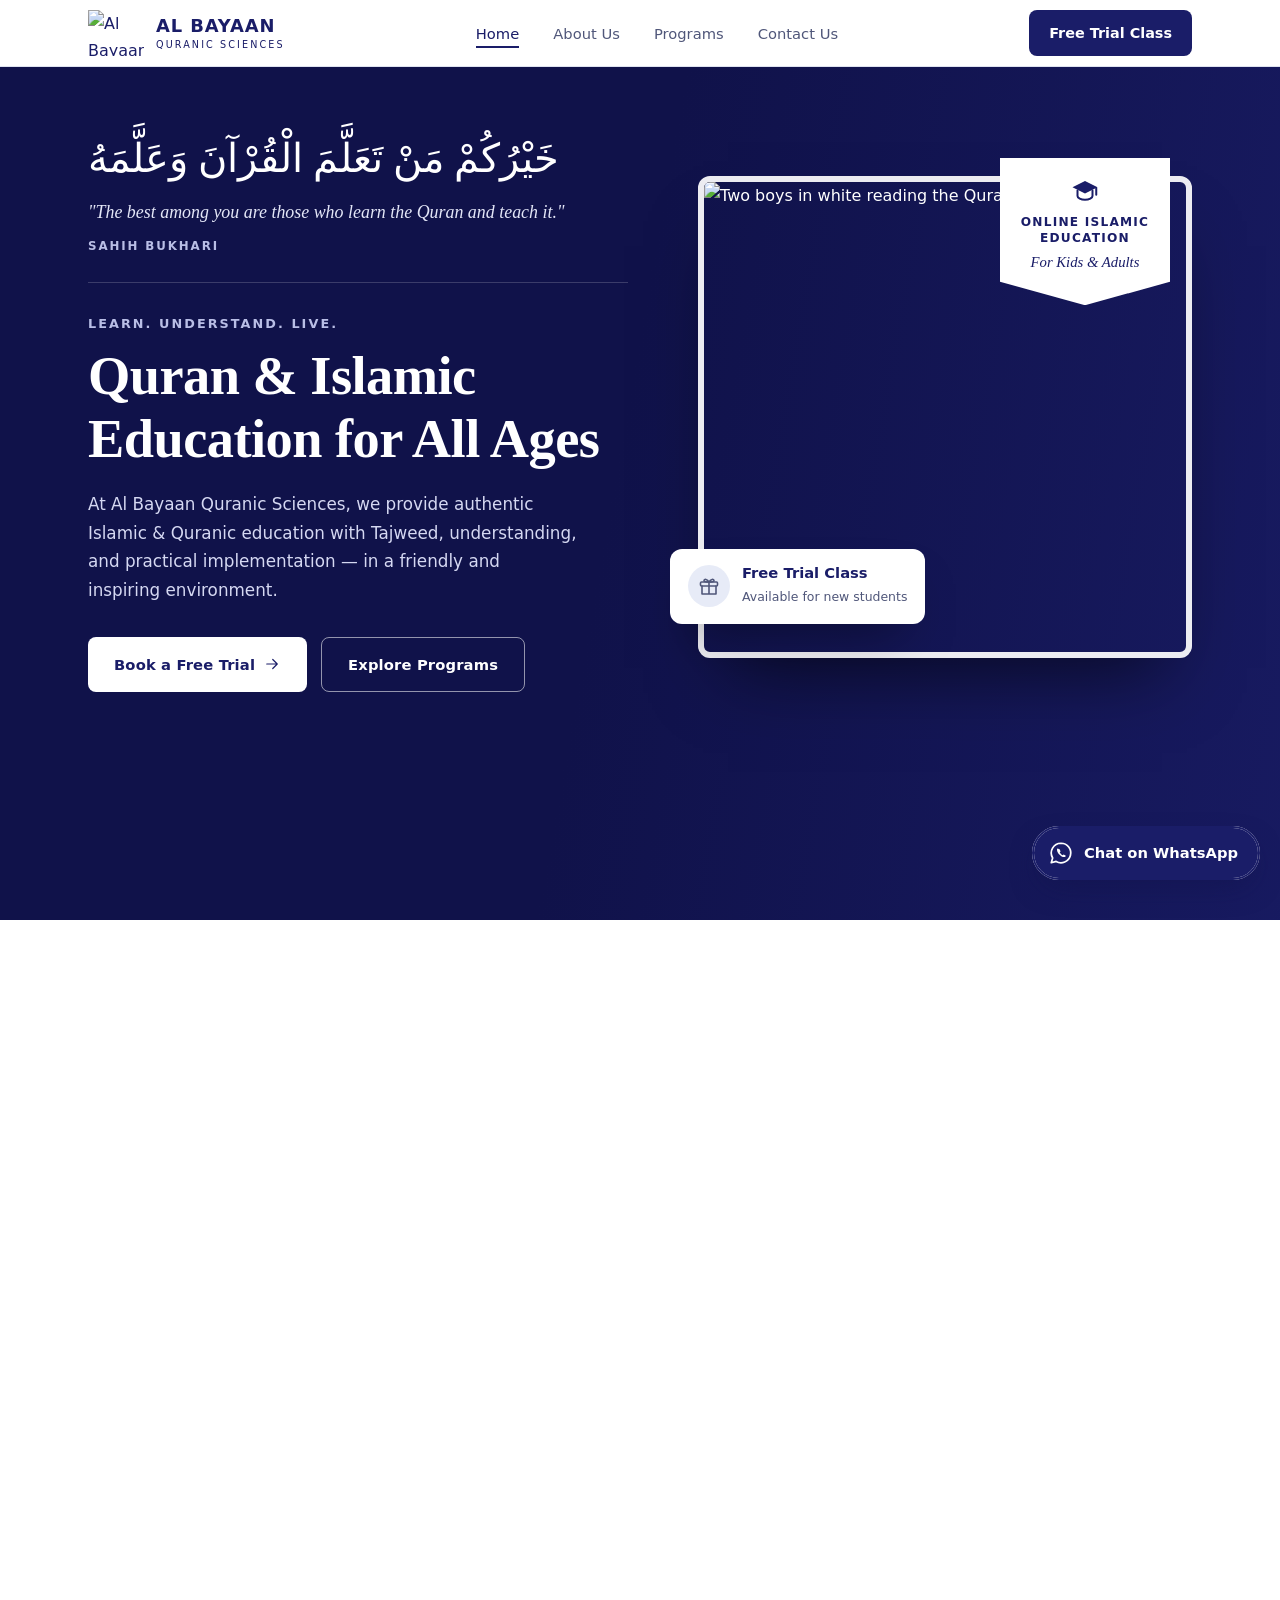
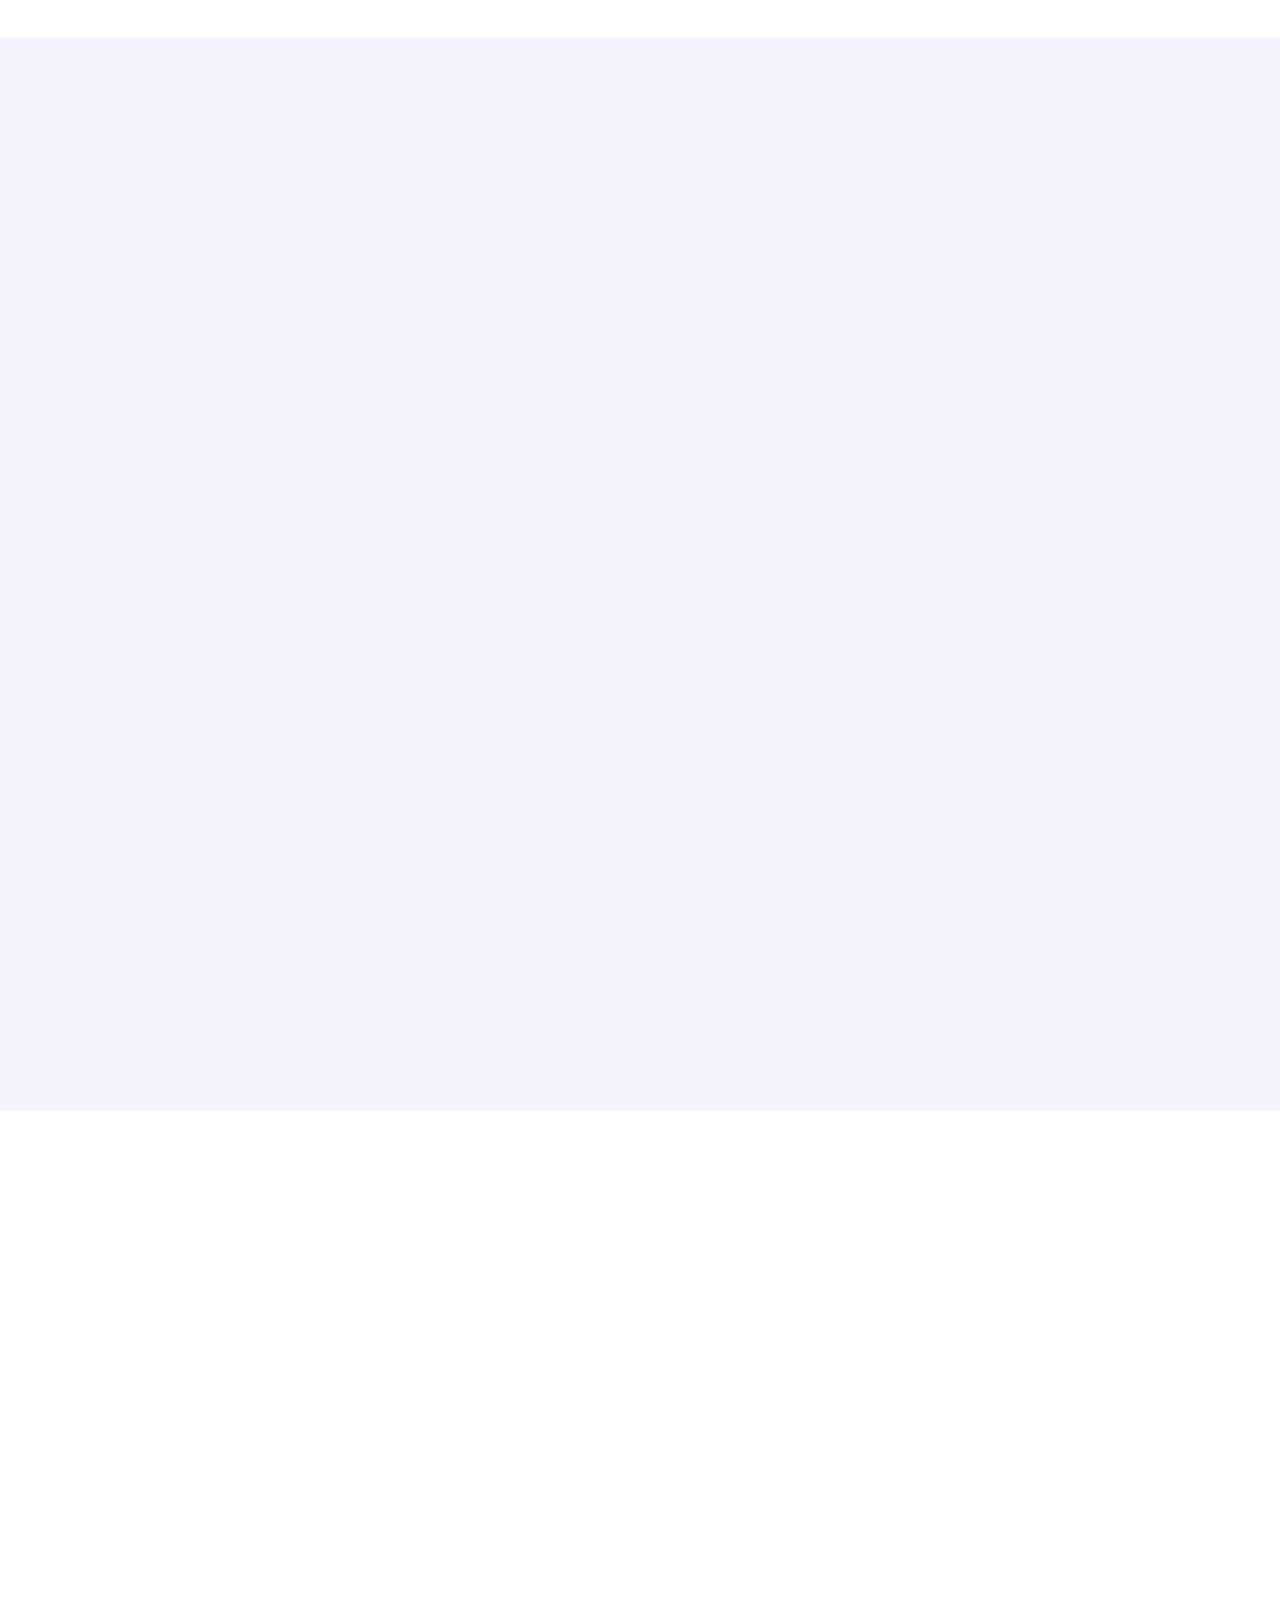
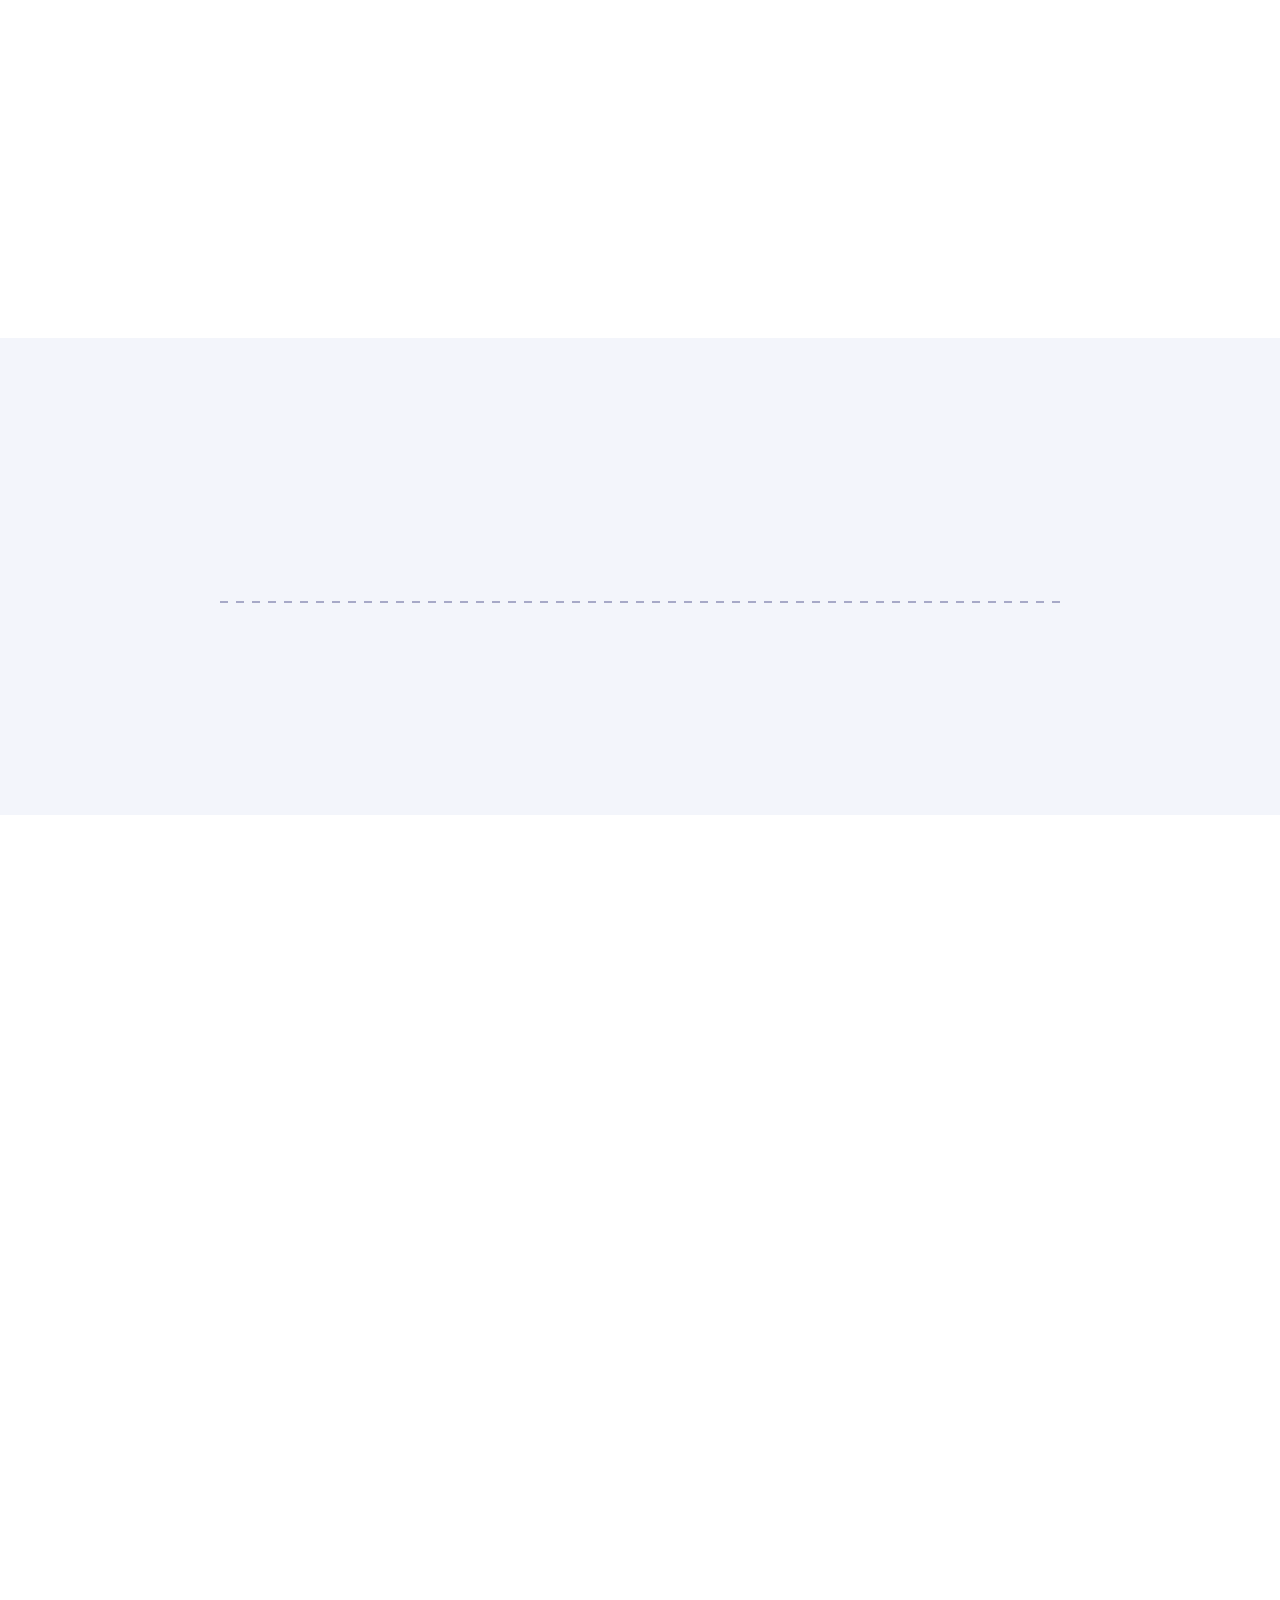
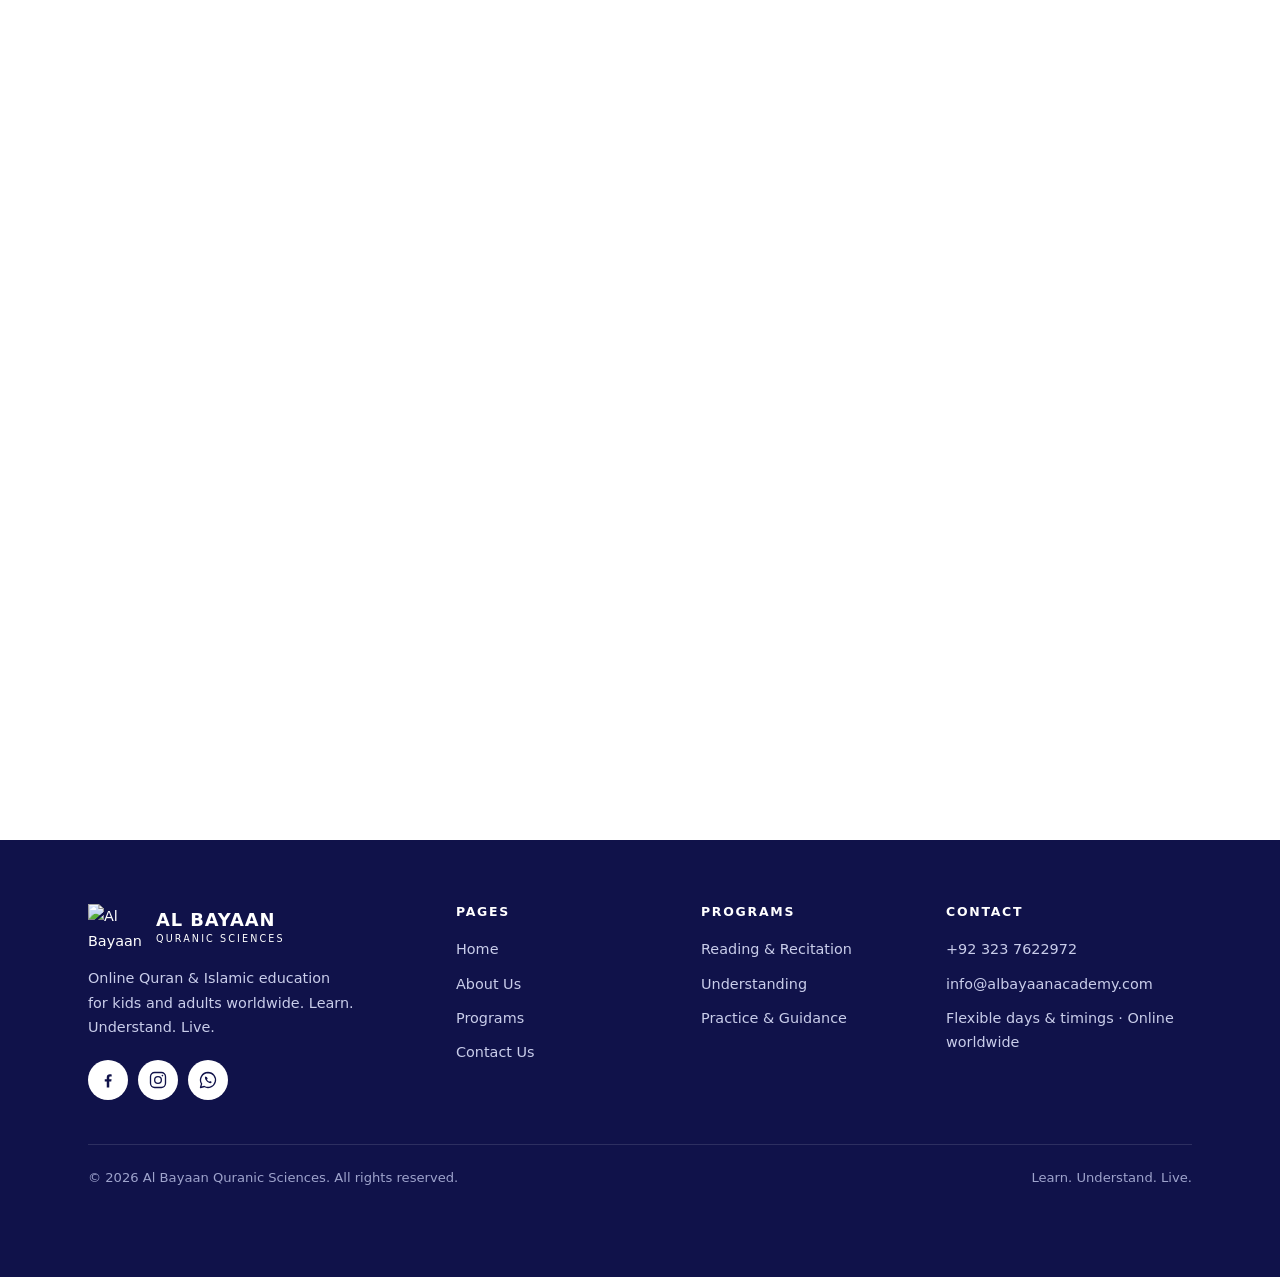
==== commit 43cfe420: "Add files via upload" ====
--- a/index.html
+++ b/index.html
@@ -77,7 +77,7 @@
     <div class="stat-strip reveal">
       <div class="stat"><b data-count="10">10</b><span>Courses</span></div>
       <div class="stat"><b>1:1</b><span>Live classes</span></div>
-      <div class="stat"><b>Mon – Thu</b><span>Flexible timings</span></div>
+      <div class="stat"><b>Flexible</b><span>Days &amp; timings</span></div>
       <div class="stat"><b>Worldwide</b><span>Kids, sisters &amp; brothers</span></div>
     </div>
   </div>
@@ -87,8 +87,8 @@
 <section>
   <div class="wrap split">
     <div class="collage reveal from-left">
-      <img class="main" src="assets/img/teacher-student.jpg" alt="A teacher reading the Quran with a young student">
-      <img class="inset" src="assets/img/online-class.jpg" alt="A girl with headphones attending an online class">
+      <img class="main" src="assets/img/boy-qaida-laptop.png" alt="A young boy in a kufi reading a Qaeeda page on a laptop">
+      <img class="inset" src="assets/img/boy-headphones.png" alt="A boy with headphones attending an online Arabic class">
       <div class="badge"><b>1:1</b><span>Live online classes</span></div>
     </div>
     <div class="prose reveal from-right">
@@ -150,8 +150,8 @@
       </div>
       <div class="feature reveal" style="--d:.16s">
         <span class="icon"><svg viewBox="0 0 24 24" aria-hidden="true"><rect x="3" y="5" width="18" height="15" rx="1.5"/><path d="M3 9.5h18M8 3v4M16 3v4M12 12.5v3l2 1.2"/></svg></span>
-        <h3>Flexible Timings</h3>
-        <p>Monday to Thursday, with timings for all time zones and international students.</p>
+        <h3>Flexible Days &amp; Timings</h3>
+        <p>Choose the days and timings that suit you — for all time zones and international students.</p>
       </div>
       <div class="feature reveal" style="--d:.24s">
         <span class="icon"><svg viewBox="0 0 24 24" aria-hidden="true"><circle cx="8" cy="8" r="2.6"/><circle cx="16" cy="8" r="2.6"/><path d="M3 19c0-3 2.2-5 5-5s5 2 5 5M11 19c0-3 2.2-5 5-5s5 2 5 5"/></svg></span>
@@ -286,7 +286,7 @@
       <ul class="foot-links">
         <li><a href="https://wa.me/923237622972" target="_blank" rel="noopener">+92 323 7622972</a></li>
         <li><a href="mailto:info@albayaanacademy.com">info@albayaanacademy.com</a></li>
-        <li>Mon – Thu · Online worldwide</li>
+        <li>Flexible days &amp; timings · Online worldwide</li>
       </ul>
     </div>
   </div>
--- a/css/style.css
+++ b/css/style.css
@@ -0,0 +1,499 @@
+/* ---- theme: blue & white ----
+   --blue is the navy sampled from the logo. */
+:root{
+  color-scheme:light;
+  --blue:#1a1d68;
+  --blue-deep:#10124a;
+  --blue-mid:#2b3192;
+  --tint:#f3f5fb;
+  --tint-2:#e7ebf7;
+  --white:#fff;
+  --ink:#12153a;
+  --ink-soft:#50577a;
+  --line:#dfe3f0;
+  --radius:12px;
+  --font-display:'Playfair Display',Georgia,'Times New Roman',serif;
+  --font-body:'Poppins',system-ui,-apple-system,'Segoe UI',sans-serif;
+  --font-ar:'Scheherazade New','Traditional Arabic',serif;
+  --shadow:0 14px 34px -22px rgba(16,18,74,.45);
+  --shadow-lg:0 30px 60px -34px rgba(16,18,74,.55);
+  padding-top:env(safe-area-inset-top,0px);
+  padding-bottom:env(safe-area-inset-bottom,0px);
+}
+html{scroll-behavior:smooth; scroll-padding-top:90px;}
+*,*::before,*::after{box-sizing:border-box;}
+body{
+  margin:0; background:var(--white); color:var(--ink);
+  font-family:var(--font-body); line-height:1.7; font-size:16px;
+  -webkit-font-smoothing:antialiased; text-rendering:optimizeLegibility;
+}
+h1,h2,h3{margin:0; color:var(--blue);}
+h1,h2{font-family:var(--font-display); font-weight:700; letter-spacing:-.01em; line-height:1.15;}
+h3{font-family:var(--font-body); font-weight:600; letter-spacing:-.01em; line-height:1.35;}
+p{text-wrap:pretty;}
+h1,h2{text-wrap:balance;}
+a{color:inherit;}
+a:focus-visible,button:focus-visible,input:focus-visible,select:focus-visible,textarea:focus-visible,summary:focus-visible{outline:2px solid var(--blue-mid); outline-offset:3px;}
+.wrap{max-width:1160px; margin:0 auto; padding-inline:28px;}
+img{max-width:100%; display:block;}
+svg{display:block; fill:none; stroke:currentColor; stroke-width:1.6; stroke-linecap:round; stroke-linejoin:round;}
+svg .fill{fill:currentColor; stroke:none;}
+
+/* ---- header ---- */
+header{
+  position:sticky; top:env(safe-area-inset-top,0px); z-index:50;
+  background:rgba(255,255,255,.95); backdrop-filter:blur(8px); -webkit-backdrop-filter:blur(8px);
+  border-bottom:1px solid var(--line); transition:box-shadow .25s;
+}
+header.scrolled{box-shadow:0 8px 24px -18px rgba(16,18,74,.5);}
+nav.wrap{display:flex; align-items:center; justify-content:space-between; gap:20px; padding-block:10px; transition:padding .25s;}
+header.scrolled nav.wrap{padding-block:6px;}
+.brand{display:flex; align-items:center; gap:12px; text-decoration:none; color:var(--blue);}
+.brand img{width:56px; height:auto; flex:none;}
+.brand-name{display:flex; flex-direction:column; font-weight:700; font-size:1.12rem; letter-spacing:.05em; text-transform:uppercase; line-height:1.1;}
+.brand-name small{font-weight:500; font-size:.6rem; letter-spacing:.22em; margin-top:4px;}
+.nav-links{display:flex; gap:34px; list-style:none; margin:0; padding:0; font-size:.92rem; font-weight:500;}
+.nav-links a{position:relative; text-decoration:none; color:var(--ink-soft); padding-block:6px; transition:color .15s;}
+.nav-links a::after{content:""; position:absolute; left:0; right:0; bottom:0; height:2px; background:var(--blue); transform:scaleX(0); transform-origin:left; transition:transform .25s ease;}
+.nav-links a:hover, .nav-links a[aria-current="page"]{color:var(--blue);}
+.nav-links a:hover::after, .nav-links a[aria-current="page"]::after{transform:scaleX(1);}
+.nav-cta{
+  background:var(--blue); color:#fff; text-decoration:none; padding:11px 20px;
+  font-size:.9rem; font-weight:600; border-radius:8px; white-space:nowrap; transition:background .15s;
+}
+.nav-cta:hover{background:var(--blue-mid);}
+.menu-btn{display:none; background:none; border:none; cursor:pointer; padding:6px;}
+.menu-btn span{display:block; width:24px; height:2px; background:var(--blue); margin:5px 0; transition:transform .2s, opacity .2s;}
+.menu-btn[aria-expanded="true"] span:nth-child(1){transform:translateY(7px) rotate(45deg);}
+.menu-btn[aria-expanded="true"] span:nth-child(2){opacity:0;}
+.menu-btn[aria-expanded="true"] span:nth-child(3){transform:translateY(-7px) rotate(-45deg);}
+.mobile-menu{list-style:none; margin:0; padding:4px 28px 20px; display:flex; flex-direction:column;}
+.mobile-menu[hidden]{display:none;}
+.mobile-menu a{display:block; padding:12px 0; text-decoration:none; color:var(--blue); font-weight:500; border-bottom:1px solid var(--line);}
+.mobile-menu a[aria-current="page"]{font-weight:700;}
+
+/* ---- buttons ---- */
+.btn-row{display:flex; gap:14px; flex-wrap:wrap;}
+.btn{
+  display:inline-flex; align-items:center; justify-content:center; gap:8px; text-decoration:none; cursor:pointer;
+  padding:14px 26px; font:inherit; font-size:.92rem; letter-spacing:.01em; font-weight:600; border-radius:8px; border:none;
+  transition:transform .15s ease, box-shadow .15s ease, background .15s, color .15s;
+}
+.btn:hover{transform:translateY(-2px);}
+.btn svg{width:18px; height:18px; transition:transform .2s;}
+.btn:hover svg{transform:translateX(3px);}
+.btn-primary{background:var(--blue); color:#fff;}
+.btn-primary:hover{background:var(--blue-mid); box-shadow:var(--shadow);}
+.btn-outline{border:1.5px solid var(--blue); color:var(--blue); background:var(--white);}
+.btn-outline:hover{background:var(--blue); color:#fff;}
+.btn-white{background:#fff; color:var(--blue);}
+.btn-ghost-light{border:1.5px solid rgba(255,255,255,.55); color:#fff;}
+.btn-ghost-light:hover{background:rgba(255,255,255,.1);}
+.link-arrow{display:inline-flex; align-items:center; gap:6px; color:var(--blue); font-weight:600; text-decoration:none;}
+.link-arrow svg{width:18px; height:18px; transition:transform .2s;}
+.link-arrow:hover svg{transform:translateX(4px);}
+
+/* ---- scroll reveal (only when JS is running) ---- */
+.js .reveal{opacity:0; transform:translateY(26px); transition:opacity .7s ease, transform .7s ease; transition-delay:var(--d,0s);}
+.js .reveal.from-left{transform:translateX(-34px);}
+.js .reveal.from-right{transform:translateX(34px);}
+.js .reveal.zoom{transform:scale(.94);}
+.js .reveal.in{opacity:1; transform:none;}
+
+/* ---- hero (home): mosque photo + hadith ---- */
+.hero{position:relative; overflow:hidden; color:#fff; background:var(--blue-deep); padding:0 0 64px;}
+.hero .page-hero-bg{background-position:center 35%;}
+.hero::after{content:""; position:absolute; inset:0; background:linear-gradient(100deg,rgba(16,18,74,.96) 0%,rgba(16,18,74,.88) 48%,rgba(26,29,104,.74) 100%);}
+.hero .wrap{position:relative; z-index:1;}
+.hero-grid{display:grid; grid-template-columns:1.05fr .95fr; align-items:center; gap:64px; padding-block:56px 56px;}
+.hero-hadith{margin:0 0 30px; padding-bottom:26px; max-width:540px; border-bottom:1px solid rgba(255,255,255,.18);}
+.hero-hadith .ar{font-family:var(--font-ar); font-size:clamp(1.9rem,3.2vw,2.5rem); line-height:1.8; margin:0; color:#fff; text-align:left;}
+.hero-hadith blockquote{margin:4px 0 0; font-family:var(--font-display); font-style:italic; font-size:1.12rem; line-height:1.5; color:#e3e6f7;}
+.hero-hadith figcaption{margin-top:10px; font-size:.74rem; font-weight:600; letter-spacing:.16em; text-transform:uppercase; color:#b9bee6;}
+.hero .eyebrow{color:#b9bee6;}
+.hero h1{color:#fff; font-size:clamp(2.2rem,4.4vw,3.4rem);}
+.lede{margin:20px 0 32px; max-width:520px; color:#d5d8f2; font-size:1.05rem;}
+.hero-art{position:relative; padding-top:18px;}
+.hero-photo{border-radius:var(--radius); overflow:hidden; box-shadow:0 40px 70px -30px rgba(0,0,0,.6); border:6px solid rgba(255,255,255,.92);}
+.hero-photo img{width:100%; height:470px; object-fit:cover; animation:slowzoom 18s ease-in-out infinite alternate;}
+@keyframes slowzoom{to{transform:scale(1.08);}}
+.ribbon{
+  position:absolute; top:0; right:22px; width:170px; padding:18px 14px 30px; z-index:2;
+  background:#fff; color:var(--blue); text-align:center; display:flex; flex-direction:column; align-items:center; gap:4px;
+  clip-path:polygon(0 0,100% 0,100% 84%,50% 100%,0 84%);
+}
+.ribbon svg{width:30px; height:30px; margin-bottom:4px;}
+.ribbon b{font-size:.76rem; font-weight:700; letter-spacing:.1em; text-transform:uppercase; line-height:1.35;}
+.ribbon span{font-family:var(--font-display); font-style:italic; font-size:.92rem;}
+.float-card{
+  position:absolute; left:-28px; bottom:34px; z-index:2; display:flex; align-items:center; gap:12px;
+  background:#fff; color:var(--ink); padding:14px 18px; border-radius:var(--radius); box-shadow:0 24px 50px -24px rgba(0,0,0,.6);
+  animation:bob 4s ease-in-out infinite;
+}
+.float-card .icon{margin:0; width:42px; height:42px;}
+.float-card b{display:block; color:var(--blue); font-size:.92rem; line-height:1.3;}
+.float-card span{font-size:.78rem; color:var(--ink-soft);}
+@keyframes bob{50%{transform:translateY(-10px);}}
+.hero-copy > *{animation:rise .8s ease both;}
+.hero-copy > :nth-child(2){animation-delay:.1s;} .hero-copy > :nth-child(3){animation-delay:.18s;}
+.hero-copy > :nth-child(4){animation-delay:.26s;} .hero-copy > :nth-child(5){animation-delay:.34s;}
+.hero-art{animation:rise .9s .2s ease both;}
+@keyframes rise{from{opacity:0; transform:translateY(18px);}}
+
+.stat-strip{display:grid; grid-template-columns:repeat(4,1fr); border-radius:var(--radius); color:#fff; background:rgba(255,255,255,.07); border:1px solid rgba(255,255,255,.14); backdrop-filter:blur(6px); -webkit-backdrop-filter:blur(6px);}
+.stat{text-align:center; padding:24px 10px; border-right:1px solid rgba(255,255,255,.14);}
+.stat:last-child{border-right:none;}
+.stat b{display:block; font-family:var(--font-body); font-weight:700; font-size:1.5rem; line-height:1.3; letter-spacing:-.01em;}
+.stat span{font-size:.82rem; color:#cfd3f0;}
+
+/* ---- page banner (inner pages) ---- */
+.page-hero{position:relative; overflow:hidden; color:#fff; padding:96px 0 84px; text-align:center; background:var(--blue-deep);}
+.page-hero-bg{position:absolute; inset:0; background-size:cover; background-position:center 30%; animation:slowzoom 20s ease-in-out infinite alternate;}
+.page-hero::after{content:""; position:absolute; inset:0; background:linear-gradient(180deg,rgba(16,18,74,.86),rgba(26,29,104,.92));}
+.page-hero .wrap{position:relative; z-index:1;}
+.page-hero h1{color:#fff; font-size:clamp(2.2rem,5vw,3.4rem); animation:rise .8s ease both;}
+.page-hero p{max-width:620px; margin:16px auto 0; color:#d5d8f2; font-size:1.05rem; animation:rise .8s .1s ease both;}
+.crumbs{display:flex; justify-content:center; gap:8px; list-style:none; margin:0 0 16px; padding:0; font-size:.85rem; color:#b9bee6; animation:rise .8s ease both;}
+.crumbs a{color:#fff; text-decoration:none;}
+.crumbs li + li::before{content:"/"; margin-right:8px; opacity:.6;}
+
+/* ---- sections ---- */
+section{padding:88px 0;}
+.tinted{background:var(--tint);}
+.section-head{max-width:640px; margin-bottom:48px;}
+.section-head.center{text-align:center; margin-inline:auto;}
+.eyebrow{color:var(--blue-mid); font-weight:600; font-size:.8rem; letter-spacing:.16em; text-transform:uppercase; margin-bottom:10px;}
+h2.title, .section-head h2{font-size:clamp(1.8rem,3.2vw,2.5rem);}
+.section-head.center h2::after{content:""; display:block; width:56px; height:3px; background:var(--blue); margin:16px auto 0; border-radius:2px;}
+.section-head p{color:var(--ink-soft); margin-top:16px; font-size:1rem;}
+.prose p{color:var(--ink-soft); margin:0 0 16px;}
+.section-foot{text-align:center; margin-top:40px;}
+
+/* split: text + image */
+.split{display:grid; grid-template-columns:1fr 1fr; gap:64px; align-items:center;}
+.split h2{margin-bottom:20px;}
+.collage{position:relative; padding:0 0 60px 0;}
+.collage img{border-radius:var(--radius); object-fit:cover; box-shadow:var(--shadow-lg);}
+.collage .main{width:84%; height:400px;}
+.collage .inset{position:absolute; right:0; bottom:0; width:52%; height:230px; border:6px solid #fff;}
+.collage .badge{
+  position:absolute; left:24px; bottom:18px; background:var(--blue); color:#fff; padding:16px 20px; border-radius:var(--radius);
+  box-shadow:var(--shadow-lg); animation:bob 5s ease-in-out infinite;
+}
+.collage .badge b{display:block; font-weight:700; font-size:1.5rem; line-height:1.2;}
+.collage .badge span{font-size:.8rem; color:#cfd3f0;}
+.photo{border-radius:var(--radius); overflow:hidden; box-shadow:var(--shadow-lg);}
+.photo img{width:100%; height:100%; min-height:360px; object-fit:cover;}
+
+/* tick list */
+.ticks{list-style:none; margin:20px 0 0; padding:0; display:grid; gap:10px;}
+.ticks li{position:relative; padding-left:30px; color:var(--ink);}
+.ticks li::before{
+  content:""; position:absolute; left:0; top:4px; width:18px; height:18px; border-radius:50%; background:var(--blue);
+}
+.ticks li::after{content:""; position:absolute; left:6px; top:8px; width:6px; height:9px; border:solid #fff; border-width:0 2px 2px 0; transform:rotate(45deg);}
+
+/* hadith */
+.hadith{margin:0; background:var(--blue); color:#fff; padding:28px 30px; border-radius:var(--radius); text-align:center;}
+.hadith .ar{font-family:var(--font-ar); font-size:2rem; line-height:1.6; margin:0 0 8px; color:#fff;}
+.hadith blockquote{margin:0; font-family:var(--font-display); font-style:italic; font-size:1.12rem; color:#e3e6f7;}
+.hadith figcaption{margin-top:10px; font-size:.82rem; color:#b9bee6; letter-spacing:.06em;}
+.hadith-band{position:relative; overflow:hidden; padding:100px 0; text-align:center; color:#fff; background:var(--blue-deep);}
+.hadith-band .page-hero-bg{background-position:center 40%;}
+.hadith-band::after{content:""; position:absolute; inset:0; background:rgba(16,18,74,.84);}
+.hadith-band .wrap{position:relative; z-index:1;}
+.hadith-band .ar{font-family:var(--font-ar); font-size:clamp(2rem,4vw,2.8rem); line-height:1.8; margin:0 0 10px;}
+.hadith-band blockquote{margin:0 auto; max-width:640px; font-family:var(--font-display); font-style:italic; font-size:clamp(1.1rem,2vw,1.35rem); color:#e3e6f7;}
+.hadith-band cite{display:block; margin-top:14px; font-style:normal; font-size:.85rem; letter-spacing:.1em; color:#b9bee6;}
+
+/* course cards (home) */
+.courses-grid{display:grid; grid-template-columns:repeat(5,1fr); gap:18px;}
+.course{
+  background:var(--white); border:1px solid var(--line); border-radius:var(--radius); padding:26px 20px 22px;
+  display:flex; flex-direction:column; text-decoration:none; color:inherit;
+  transition:transform .2s, box-shadow .2s, border-color .2s;
+}
+.course:hover{transform:translateY(-5px); box-shadow:var(--shadow); border-color:var(--blue);}
+.num{
+  display:inline-grid; place-items:center; width:40px; height:40px; border-radius:8px; margin-bottom:16px;
+  background:var(--blue); color:#fff; font-family:var(--font-body); font-weight:700; font-size:.95rem;
+  transition:transform .3s;
+}
+.course:hover .num{transform:rotate(-8deg) scale(1.08);}
+.course h3{font-size:1.02rem; margin-bottom:8px;}
+.course p{color:var(--ink-soft); font-size:.86rem; line-height:1.65; margin:0 0 14px;}
+.course .more{margin-top:auto; font-size:.85rem; font-weight:600; color:var(--blue);}
+.also{text-align:center; margin:34px 0 0; color:var(--ink-soft);}
+.also b{color:var(--blue);}
+
+/* features */
+.features-grid{display:grid; grid-template-columns:repeat(4,1fr); gap:18px;}
+.feature{background:var(--white); border-radius:var(--radius); padding:28px 24px; border:1px solid var(--line); transition:transform .2s, box-shadow .2s;}
+.feature:hover{transform:translateY(-4px); box-shadow:var(--shadow);}
+.icon{display:grid; place-items:center; width:50px; height:50px; border-radius:50%; background:var(--tint-2); color:var(--blue); margin-bottom:16px; flex:none; transition:background .2s, color .2s;}
+.feature:hover .icon{background:var(--blue); color:#fff;}
+.icon svg{width:24px; height:24px;}
+.feature h3{font-size:1rem; margin-bottom:6px;}
+.feature p{color:var(--ink-soft); font-size:.88rem; line-height:1.65; margin:0;}
+
+/* steps */
+.steps{display:grid; grid-template-columns:repeat(4,1fr); gap:24px; counter-reset:step; position:relative;}
+.steps::before{content:""; position:absolute; top:31px; left:12%; right:12%; height:2px; background:repeating-linear-gradient(90deg,var(--blue) 0 8px,transparent 8px 16px); opacity:.35;}
+.step{position:relative; text-align:center; padding:0 8px;}
+.step .dot{
+  position:relative; display:grid; place-items:center; width:64px; height:64px; margin:0 auto 18px; border-radius:50%;
+  background:var(--blue); color:#fff; font-family:var(--font-body); font-weight:700; font-size:1.3rem;
+  box-shadow:0 0 0 8px var(--white);
+}
+.tinted .step .dot{box-shadow:0 0 0 8px var(--tint);}
+.step h3{font-size:1.02rem; margin-bottom:6px;}
+.step p{color:var(--ink-soft); font-size:.88rem; line-height:1.65; margin:0;}
+
+/* audience cards */
+.audience{display:grid; grid-template-columns:repeat(3,1fr); gap:22px;}
+.aud{position:relative; border-radius:var(--radius); overflow:hidden; min-height:340px; display:flex; align-items:flex-end; color:#fff; box-shadow:var(--shadow);}
+.aud img{position:absolute; inset:0; width:100%; height:100%; object-fit:cover; transition:transform .6s ease;}
+.aud:hover img{transform:scale(1.07);}
+.aud::after{content:""; position:absolute; inset:0; background:linear-gradient(180deg,rgba(16,18,74,0) 30%,rgba(16,18,74,.92) 100%);}
+.aud div{position:relative; z-index:1; padding:24px;}
+.aud h3{color:#fff; font-family:var(--font-display); font-weight:700; font-size:1.6rem;}
+.aud p{margin:6px 0 0; color:#dfe2f6; font-size:.92rem;}
+
+/* pillars */
+.pillars{display:grid; grid-template-columns:repeat(3,1fr); gap:22px;}
+.pillar{background:#fff; border-radius:var(--radius); padding:32px 28px; border-top:4px solid var(--blue); box-shadow:var(--shadow);}
+.pillar h3{font-family:var(--font-display); font-weight:700; font-size:1.7rem; margin-bottom:8px;}
+.pillar p{margin:0; color:var(--ink-soft);}
+
+/* ---- programs page ---- */
+.filters{display:flex; justify-content:center; flex-wrap:wrap; gap:10px; margin:-8px 0 48px;}
+.filters button{
+  font:inherit; font-size:.88rem; font-weight:600; cursor:pointer; padding:10px 20px; border-radius:999px;
+  border:1.5px solid var(--line); background:#fff; color:var(--ink-soft); transition:all .2s;
+}
+.filters button:hover{border-color:var(--blue); color:var(--blue);}
+.filters button[aria-pressed="true"]{background:var(--blue); border-color:var(--blue); color:#fff;}
+.programs{display:grid; gap:34px;}
+.program{
+  display:grid; grid-template-columns:1fr 1.15fr; background:#fff; border:1px solid var(--line);
+  border-radius:var(--radius); overflow:hidden; box-shadow:var(--shadow); scroll-margin-top:110px;
+}
+.program[hidden]{display:none;}
+html:not(.js) .program:nth-child(even) .program-img, .program.flip .program-img{order:2;}
+.program-img{position:relative; overflow:hidden; min-height:320px;}
+.program-img img{position:absolute; inset:0; width:100%; height:100%; object-fit:cover; transition:transform .6s ease;}
+.program:hover .program-img img{transform:scale(1.06);}
+.program-img .num{position:absolute; top:18px; left:18px; margin:0; width:52px; height:52px; font-size:1.15rem; box-shadow:0 6px 16px -6px rgba(0,0,0,.4);}
+.program-body{padding:36px 40px;}
+.tag{display:inline-block; font-size:.72rem; font-weight:600; letter-spacing:.1em; text-transform:uppercase; color:var(--blue-mid); background:var(--tint-2); padding:5px 12px; border-radius:999px; margin-bottom:14px;}
+.program h2{font-size:clamp(1.55rem,2.4vw,1.95rem); margin-bottom:10px;}
+.program-body > p{color:var(--ink-soft); margin:0;}
+.program .btn{margin-top:26px;}
+.program.flash{animation:flash 1.6s ease;}
+@keyframes flash{0%,100%{box-shadow:var(--shadow);} 30%{box-shadow:0 0 0 4px var(--blue-mid);}}
+.extra-programs{display:grid; grid-template-columns:1fr 1fr; gap:22px; margin-top:34px;}
+.extra{display:flex; gap:18px; align-items:flex-start; background:var(--blue); color:#fff; border-radius:var(--radius); padding:28px;}
+.extra .icon{background:rgba(255,255,255,.12); color:#fff; margin:0;}
+.extra h3{color:#fff; font-size:1.1rem; margin-bottom:4px;}
+.extra p{margin:0; color:#cfd3f0; font-size:.9rem;}
+
+/* ---- contact page ---- */
+.contact-layout{display:grid; grid-template-columns:.9fr 1.1fr; gap:48px; align-items:start;}
+.contact-list{list-style:none; margin:0; padding:0; display:grid; gap:12px;}
+.contact-list li{display:flex; align-items:center; gap:16px; padding:14px 18px; border:1px solid var(--line); border-radius:var(--radius); background:var(--white); transition:border-color .2s, transform .2s;}
+.contact-list li:hover{border-color:var(--blue); transform:translateX(4px);}
+.contact-list .icon{margin:0; width:44px; height:44px;}
+.contact-list a{text-decoration:none; color:var(--blue); font-weight:600; overflow-wrap:anywhere;}
+.contact-list a:hover{text-decoration:underline;}
+.contact-list .label{display:block; font-size:.8rem; color:var(--ink-soft); margin-bottom:1px;}
+.contact-list .val{color:var(--blue); font-weight:600;}
+.contact-photo{margin-top:22px; border-radius:var(--radius); overflow:hidden;}
+.contact-photo img{width:100%; height:220px; object-fit:cover;}
+.form-card{background:#fff; border-radius:var(--radius); padding:36px; box-shadow:var(--shadow-lg); border:1px solid var(--line);}
+.form-card h2{font-size:clamp(1.5rem,2.4vw,1.85rem); margin-bottom:6px;}
+.form-card > p{color:var(--ink-soft); margin:0 0 24px;}
+.form-grid{display:grid; grid-template-columns:1fr 1fr; gap:16px;}
+.field{display:flex; flex-direction:column; gap:6px;}
+.field.full{grid-column:1 / -1;}
+.field label{font-size:.85rem; font-weight:600; color:var(--blue);}
+.field label i{font-style:normal; color:var(--ink-soft); font-weight:400;}
+.field input, .field select, .field textarea{
+  font:inherit; font-size:.92rem; color:var(--ink); background:var(--tint); border:1.5px solid var(--line);
+  border-radius:8px; padding:12px 14px; width:100%; transition:border-color .2s, background .2s;
+}
+.field textarea{min-height:110px; resize:vertical;}
+.field input:focus, .field select:focus, .field textarea:focus{outline:none; border-color:var(--blue); background:#fff;}
+.field.invalid input, .field.invalid select{border-color:#c62828;}
+.field .err{font-size:.8rem; color:#c62828;}
+.check{display:flex; align-items:center; gap:10px; font-size:.92rem; color:var(--ink); grid-column:1 / -1;}
+.check input{width:18px; height:18px; accent-color:var(--blue);}
+.form-card .btn{width:100%; margin-top:22px;}
+.form-note{font-size:.82rem; color:var(--ink-soft); text-align:center; margin:12px 0 0;}
+.form-success{margin-top:16px; padding:14px 16px; border-radius:8px; background:var(--tint-2); color:var(--blue); font-size:.92rem;}
+
+/* faq */
+.faq{max-width:820px; margin:0 auto; display:grid; gap:12px;}
+.faq details{background:#fff; border:1px solid var(--line); border-radius:var(--radius); transition:border-color .2s, box-shadow .2s;}
+.faq details[open]{border-color:var(--blue); box-shadow:var(--shadow);}
+.faq summary{cursor:pointer; list-style:none; padding:20px 24px; font-size:.98rem; font-weight:600; color:var(--blue); display:flex; justify-content:space-between; align-items:center; gap:16px;}
+.faq summary::-webkit-details-marker{display:none;}
+.faq summary::after{content:"+"; font-size:1.5rem; font-weight:400; line-height:1; transition:transform .25s;}
+.faq details[open] summary::after{transform:rotate(45deg);}
+.faq details p{margin:0; padding:0 24px 20px; color:var(--ink-soft); font-size:.94rem;}
+
+/* reviews */
+.reviews-grid{display:flex; flex-wrap:wrap; justify-content:center; gap:20px;}
+.reviews-grid .review{flex:0 1 calc((100% - 40px) / 3);}
+.review{margin:0; border:1px solid var(--line); border-radius:var(--radius); background:var(--white); padding:30px 28px 26px; display:flex; flex-direction:column; gap:22px; box-shadow:0 10px 30px -24px rgba(16,18,74,.5); transition:transform .2s, box-shadow .2s;}
+.review:hover{transform:translateY(-4px); box-shadow:var(--shadow);}
+.review blockquote{margin:0; font-family:var(--font-body); font-size:.95rem; font-weight:400; line-height:1.8; color:#3b4166;}
+.review blockquote::before{content:"\201C"; display:block; height:30px; font-family:var(--font-display); font-size:3.6rem; line-height:1; color:var(--blue); opacity:.9; margin-bottom:8px;}
+.review figcaption{margin-top:auto; padding-top:18px; border-top:1px solid var(--line); font-size:.95rem; font-weight:600; color:var(--blue); line-height:1.4;}
+.review figcaption span{display:block; margin-top:4px; color:var(--ink-soft); font-weight:500; font-size:.72rem; letter-spacing:.08em; text-transform:uppercase;}
+
+/* cta */
+.cta-section{padding-block:88px;}
+.cta{
+  position:relative; overflow:hidden; background:var(--blue); color:#fff; border-radius:var(--radius); padding:40px 44px;
+  display:grid; grid-template-columns:auto 1fr auto; align-items:center; gap:32px;
+}
+.cta::before{content:""; position:absolute; width:340px; height:340px; border-radius:50%; border:50px solid rgba(255,255,255,.05); right:-120px; top:-150px;}
+.cta > *{position:relative;}
+.cta-mark{width:84px; height:auto;}
+.cta h2{color:#fff; font-size:clamp(1.5rem,2.6vw,2rem);}
+.cta p{color:#cfd3f0; margin:8px 0 0;}
+.cta-actions{display:flex; flex-direction:column; gap:12px;}
+
+/* footer */
+footer{background:var(--blue-deep); color:#c9cdea; padding:64px 0 0; font-size:.9rem;}
+.foot-grid{display:grid; grid-template-columns:1.6fr 1fr 1fr 1.2fr; gap:40px; padding-bottom:44px;}
+.brand-light{color:#fff; margin-bottom:16px;}
+.foot-about{max-width:320px; margin:0 0 20px;}
+footer h3{color:#fff; font-family:var(--font-body); font-size:.78rem; font-weight:600; letter-spacing:.14em; text-transform:uppercase; margin-bottom:16px;}
+.foot-links{list-style:none; margin:0; padding:0; display:grid; gap:10px;}
+.foot-links a{text-decoration:none; color:#c9cdea; overflow-wrap:anywhere; transition:color .15s, padding .15s;}
+.foot-links a:hover{color:#fff; padding-left:4px;}
+.socials{display:flex; gap:10px;}
+.socials a{display:grid; place-items:center; width:40px; height:40px; border-radius:50%; background:#fff; color:var(--blue-deep); transition:transform .2s;}
+.socials a:hover{transform:translateY(-3px);}
+.socials svg{width:20px; height:20px;}
+.foot-bottom{border-top:1px solid rgba(255,255,255,.12); padding-block:22px 88px; display:flex; justify-content:space-between; flex-wrap:wrap; gap:10px; font-size:.82rem; color:#9ea3cc;}
+
+/* floating buttons */
+.wa-float{
+  position:fixed; right:20px; bottom:calc(20px + env(safe-area-inset-bottom,0px)); z-index:60;
+  display:flex; align-items:center; gap:10px; padding:12px 20px 12px 14px; border-radius:999px;
+  background:var(--blue); color:#fff; text-decoration:none; font-weight:600; font-size:.92rem;
+  border:2px solid #fff; box-shadow:0 12px 30px -10px rgba(16,18,74,.6); transition:transform .15s ease;
+}
+.wa-float::before{content:""; position:absolute; inset:-2px; border-radius:inherit; border:2px solid var(--blue); animation:pulse 2.4s ease-out infinite; pointer-events:none;}
+@keyframes pulse{from{opacity:.7; transform:scale(1);} to{opacity:0; transform:scale(1.35);}}
+.wa-float:hover{transform:translateY(-2px);}
+.wa-float svg{width:26px; height:26px; flex:none;}
+.to-top{
+  position:fixed; right:26px; bottom:calc(88px + env(safe-area-inset-bottom,0px)); z-index:60;
+  width:44px; height:44px; border-radius:50%; border:1.5px solid var(--line); background:#fff; color:var(--blue);
+  display:grid; place-items:center; cursor:pointer; box-shadow:var(--shadow);
+  opacity:0; transform:translateY(10px); pointer-events:none; transition:opacity .25s, transform .25s;
+}
+.to-top.show{opacity:1; transform:none; pointer-events:auto;}
+.to-top svg{width:20px; height:20px;}
+
+@media (prefers-reduced-motion:reduce){
+  html{scroll-behavior:auto;}
+  *, *::before, *::after{animation:none !important; transition:none !important;}
+  .js .reveal{opacity:1; transform:none;}
+}
+
+/* ---- responsive ---- */
+@media (min-width:861px){
+  .mobile-menu{display:none !important;}
+}
+@media (max-width:1080px){
+  .courses-grid{grid-template-columns:repeat(3,1fr);}
+  .features-grid{grid-template-columns:repeat(2,1fr);}
+  .cta{grid-template-columns:1fr; text-align:center; justify-items:center;}
+  .cta-actions{flex-direction:row; flex-wrap:wrap; justify-content:center;}
+  .foot-grid{grid-template-columns:1fr 1fr 1fr;}
+  .foot-grid > :first-child{grid-column:1 / -1;}
+}
+@media (max-width:860px){
+  .nav-links, header .nav-cta{display:none;}
+  .menu-btn{display:block; padding:10px; margin-right:-10px;}
+  .hero-grid{grid-template-columns:1fr; padding-block:36px 40px; gap:40px;}
+  .hero-copy{text-align:center;}
+  .hero-hadith .ar{text-align:center;}
+  .hero-hadith{margin-inline:auto;}
+  .lede{margin-inline:auto;}
+  .hero .btn-row{justify-content:center;}
+  .hero-art{max-width:520px; width:100%; margin-inline:auto;}
+  .hero-photo img{height:340px;}
+  .float-card{left:12px; bottom:-18px;}
+  .stat-strip{grid-template-columns:1fr 1fr;}
+  .stat:nth-child(2){border-right:none;}
+  .stat:nth-child(-n+2){border-bottom:1px solid rgba(255,255,255,.14);}
+  .split, .contact-layout{grid-template-columns:1fr; gap:40px;}
+  .courses-grid{grid-template-columns:1fr 1fr; gap:14px;}
+  .reviews-grid{gap:14px;}
+  .reviews-grid .review{flex-basis:calc((100% - 14px) / 2);}
+  .steps{grid-template-columns:1fr 1fr; row-gap:36px;}
+  .steps::before{display:none;}
+  .audience, .pillars{grid-template-columns:1fr;}
+  .aud{min-height:260px;}
+  .program{grid-template-columns:1fr;}
+  html:not(.js) .program:nth-child(even) .program-img, .program.flip .program-img{order:0;}
+  .program-img{min-height:240px;}
+  .program-body{padding:28px 24px;}
+  .extra-programs{grid-template-columns:1fr;}
+  section{padding:60px 0;}
+  .cta-section{padding-block:60px;}
+  .cta{padding:36px 24px;}
+  .page-hero{padding:64px 0 56px;}
+  .hadith-band{padding:72px 0;}
+}
+@media (max-width:560px){
+  .wrap{padding-inline:18px;}
+  .mobile-menu{padding-inline:18px;}
+  .brand img{width:46px;}
+  .brand-name{font-size:1.05rem;}
+  section{padding:52px 0;}
+  .cta-section{padding-block:52px;}
+  .section-head{margin-bottom:32px;}
+  .hero h1{font-size:2rem;}
+  .lede{font-size:.98rem; margin:16px auto 26px;}
+  .hero .btn-row .btn{flex:1 1 100%;}
+  .hero-photo img{height:280px;}
+  .ribbon{width:118px; right:10px; padding:10px 8px 20px;}
+  .ribbon svg{width:22px; height:22px; margin-bottom:0;}
+  .ribbon b{font-size:.6rem;}
+  .ribbon span{font-size:.78rem;}
+  .float-card{padding:10px 14px;}
+  .stat{padding:18px 8px;}
+  .stat b{font-size:1.2rem;}
+  .reviews-grid .review{flex-basis:100%;}
+  .review{padding:24px 20px;}
+  .courses-grid, .features-grid, .form-grid, .steps{grid-template-columns:1fr;}
+  /* compact list-style cards: number/icon on the left, text on the right */
+  .course{display:grid; grid-template-columns:40px 1fr; column-gap:16px; padding:20px 18px;}
+  .course .num{grid-row:1 / span 3; margin:0;}
+  .course p{margin-bottom:8px;}
+  .feature{display:grid; grid-template-columns:auto 1fr; column-gap:16px; padding:20px 18px;}
+  .feature .icon{grid-row:1 / span 2; margin:0;}
+  .steps{row-gap:22px;}
+  .step{display:grid; grid-template-columns:auto 1fr; column-gap:18px; text-align:left; padding:0;}
+  .step .dot{grid-row:1 / span 2; width:48px; height:48px; margin:0; font-size:1.1rem;}
+  .foot-grid{grid-template-columns:1fr 1fr; gap:32px 20px;}
+  .foot-grid > :last-child{grid-column:1 / -1;}
+  .field input, .field select, .field textarea{font-size:16px;} /* stops iOS zooming into the form */
+  .collage .main{width:100%; height:300px;}
+  .collage .inset{width:56%; height:160px;}
+  .collage{padding-bottom:40px;}
+  .collage .badge{top:14px; bottom:auto; left:14px; padding:12px 16px;}
+  .collage .badge b{font-size:1.25rem;}
+  .form-card{padding:26px 20px;}
+  .cta-actions{flex-direction:column; width:100%;}
+  .hadith .ar{font-size:1.6rem;}
+  .wa-float{padding:14px;}
+  .wa-float span{position:absolute; width:1px; height:1px; overflow:hidden; clip:rect(0 0 0 0); white-space:nowrap;}
+  .to-top{right:24px; bottom:calc(92px + env(safe-area-inset-bottom,0px));}
+}
